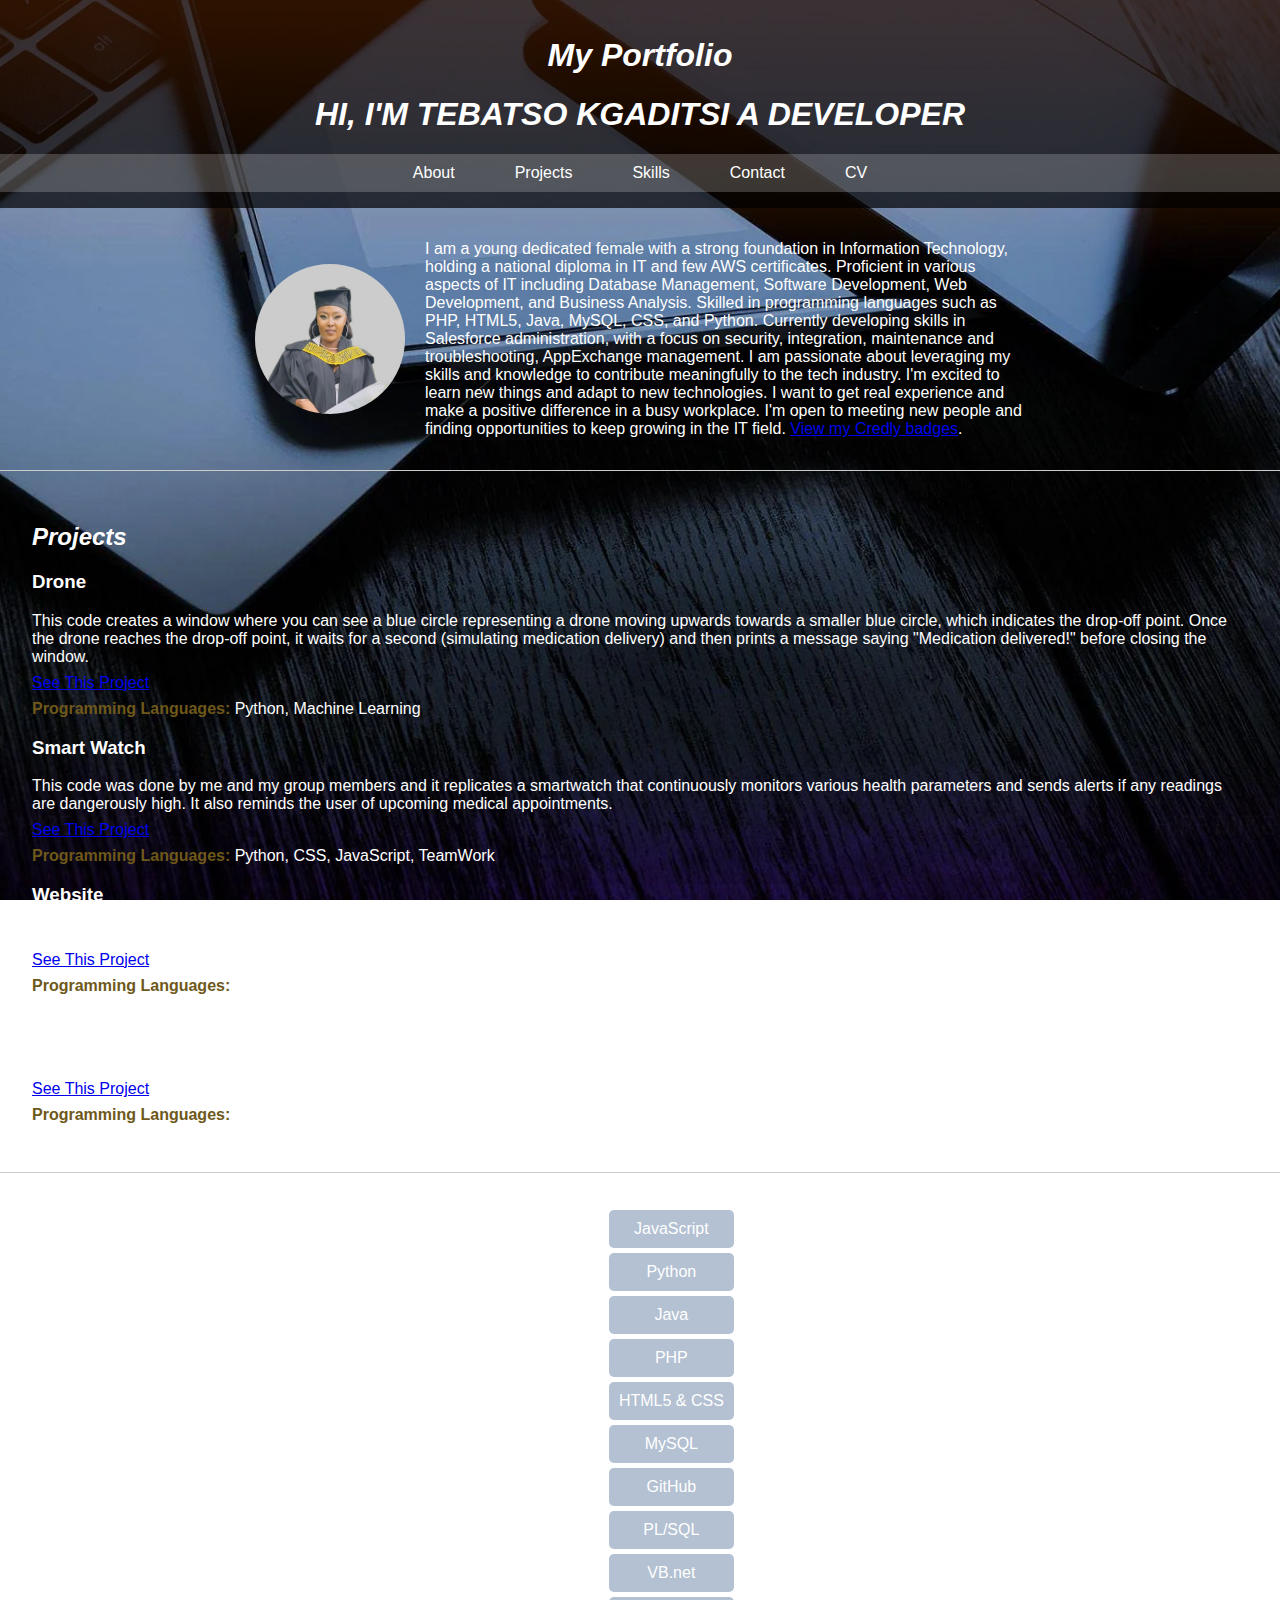
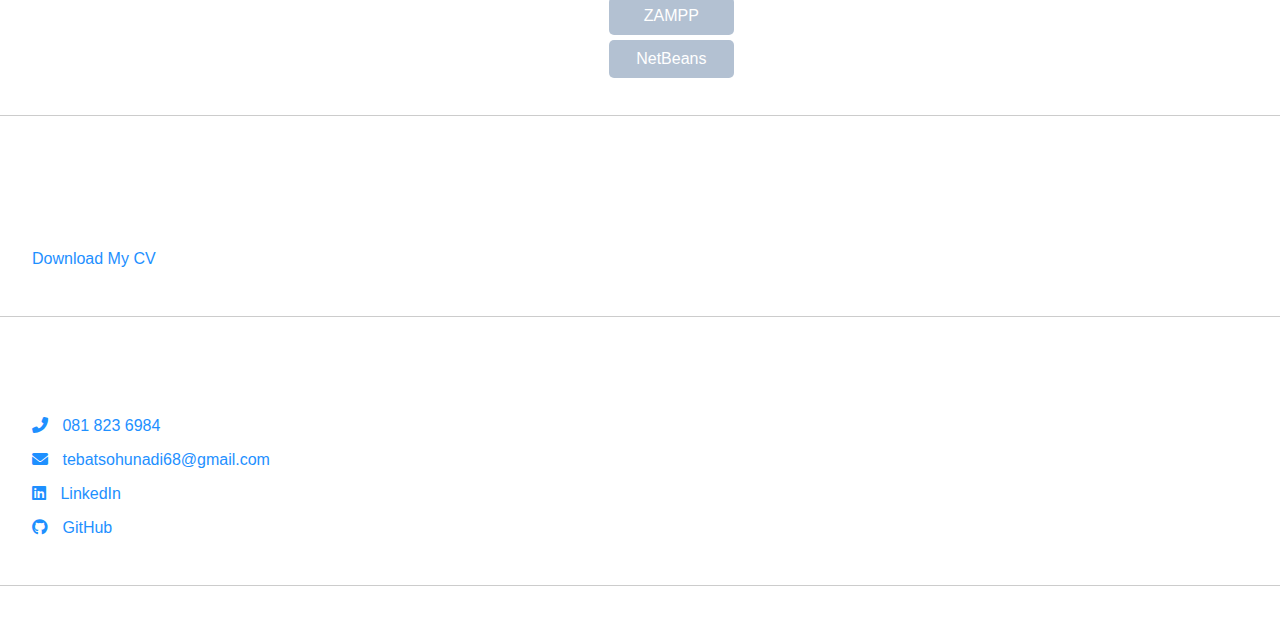
==== index.html @ df96d577 "Update index.html" ====
<!DOCTYPE html>
<html lang="en">
<head>
    <meta charset="UTF-8">
    <meta name="viewport" content="width=device-width, initial-scale=1.0">
    <title>My Portfolio</title>
    <link rel="stylesheet" href="styles.css">
    <link rel="stylesheet" href="https://cdnjs.cloudflare.com/ajax/libs/font-awesome/6.0.0-beta3/css/all.min.css">
</head>
<body>
    <header>
        <h1>My Portfolio</h1>
        <h1>HI, I'M TEBATSO KGADITSI A DEVELOPER</h1>
        <nav>
            <ul>
                <li><a href="#about">About</a></li>
                <li><a href="#projects">Projects</a></li>
                <li><a href="#skills">Skills</a></li>
                <li><a href="#contact">Contact</a></li>
                <li><a href="#cv">CV</a></li>
            </ul>
        </nav>
    </header>
    
    <section id="about">
        <div class="about-container">
            <img src="profile.jpg/PP.jfif" alt="pic" class="profile-picture">
            <p>I am a young dedicated female with a strong foundation in Information Technology, holding a national diploma in IT and few AWS certificates. 
                Proficient in various aspects of IT including Database Management, Software Development, Web Development, and Business Analysis.
                Skilled in programming languages such as PHP, HTML5, Java, MySQL, CSS, and Python.
                Currently developing skills in Salesforce administration, with a focus on security, integration, maintenance and troubleshooting, AppExchange management. I am passionate about leveraging my skills and knowledge to contribute meaningfully to the tech industry. 
                I'm excited to learn new things and adapt to new technologies. I want to get real experience and make a positive difference in a busy workplace. I'm open to meeting new people and finding opportunities to keep growing in the IT field.
                <a href="https://www.credly.com/users/tebatso-k" target="_blank">View my Credly badges</a>.
            </p>
        </div>
    </section>

    <section id="projects">
        <h2>Projects</h2>
        <div class="project">
            <h3>Drone</h3>
            <p>This code creates a window where you can see a blue circle representing a drone moving upwards towards a smaller blue circle, which indicates the drop-off point. Once the drone reaches the drop-off point, it waits for a second (simulating medication delivery) and then prints a message saying "Medication delivered!" before closing the window.</p>
            <a href="https://github.com/Kgaditsi/WEB/blob/main/DRONE.py">See This Project</a>
            <p><strong>Programming Languages:</strong> Python, Machine Learning</p>
        </div>
        <div class="project">
            <h3>Smart Watch</h3>
            <p>This code was done by me and my group members and it replicates a smartwatch that continuously monitors various health parameters and sends alerts if any readings are dangerously high. It also reminds the user of upcoming medical appointments.</p>
            <a href="https://github.com/INTELLIGENCE-BUILDERS/INTELEGENCE-BUILDERS-PROJECT_2023">See This Project</a>
            <p><strong>Programming Languages:</strong> Python, CSS, JavaScript, TeamWork</p>
        </div>
        <div class="project">
            <h3>Website</h3>
            <p>This project is made to allows students and lecturers to order online.I used ZAMPP Application to store data and run this project</p>
            <a href="https://github.com/Kgaditsi/Website.Dream-Cafe">See This Project</a>
            <p><strong>Programming Languages:</strong> HTML, CSS, JavaScript, PHP, ZAMPP</p>
        </div>
        
        <div class="project">
            <h3>Salon Website</h3>
            <p>Promoting a local business.</p>
            <a href="https://kgaditsi.github.io/Salon-website/">See This Project</a>
            <p><strong>Programming Languages:</strong> HTML, CSS</p>
        </div>
    </section>

    <section id="skills">
        <h2>Skills</h2>
        <ul>
            <li>JavaScript</li>
            <li>Python</li>
            <li>Java</li>
            <li>PHP</li>
            <li>HTML5 & CSS</li>
            <li>MySQL</li>
            <li>GitHub</li>
            <li>PL/SQL</li>
            <li>VB.net</li>
            <li>ZAMPP</li>
            <li>NetBeans</li>
            
        </ul>
    </section>

    <section id="cv">
        <h2>CV</h2>
        <p>You can download my CV using the link below:</p>
        <p><a href="TEBATSO_KGADITSI CV.pdf" download>Download My CV</a></p>
    </section>

    <section id="contact">
        <h2>Contact</h2>
        <p><a href="tel:081 823 6984"><i class="fas fa-phone-alt"></i> 081 823 6984</a></p>
        <p><a href="mailto:tebatsohunadi68@gmail.com"><i class="fas fa-envelope"></i> tebatsohunadi68@gmail.com</a></p>
        <p><a href="https://www.linkedin.com/in/tebatso-kgaditsi-aa6607264/" target="_blank"><i class="fab fa-linkedin"></i> LinkedIn</a></p>
        <p><a href="https://github.com/Kgaditsi" target="_blank"><i class="fab fa-github"></i> GitHub</a></p>
    </section>

    <script src="script.js"></script>
    <footer>
        <p>&copy; 2024 Tebatso Kgaditsi.</p>
    </footer>
</body>
</html>
---- styles.css ----
/* General styles */
body {
    font-family: Arial, sans-serif;
    margin: 0;
    padding: 0;
    background: url('ph.webp') no-repeat center center fixed;
    background-size: cover;
    color: #fff;
}

/* Header styles */
header {
    background-color: rgba(0, 0, 0, 0.7);
    color: #fff;
    padding: 1em 0;
    text-align: center;
}

header h1 {
    font-style: italic;
}

/* Navigation styles */
nav {
    background-color: rgba(255, 255, 255, 0.2);
    padding: 10px 0;
}

nav ul {
    list-style: none;
    padding: 0;
    margin: 0;
    display: flex;
    justify-content: center;
    flex-wrap: wrap; 
}

nav ul li {
    margin: 0 15px;
}

nav ul li a {
    color: #fff;
    text-decoration: none;
    padding: 10px 15px;
    border-radius: 5px;
    transition: background-color 0.3s ease;
}

nav ul li a:hover {
    background-color: rgba(255, 255, 255, 0.3);
}

/* Section styles */
section {
    padding: 2em;
    border-bottom: 1px solid #ccc;
}

section h2 {
    font-style: italic;
}

/* About section styles */
.about-container {
    display: flex;
    flex-wrap: wrap;
    align-items: center;
    gap: 20px;
    justify-content: center;
}

.profile-picture {
    width: 150px;
    height: 150px;
    border-radius: 50%;
    object-fit: cover;
}

.about-container p {
    max-width: 600px;
    margin: 0;
    flex: 1;
}

/* Project section styles */
.project {
    margin-bottom: 1em;
}

.project p {
    margin: 0.5em 0;
}

.project p strong {
    color: #6e581a;
}

/* Skills section styles */
#skills {
    display: flex;
    justify-content: center;
    align-items: center;
    box-sizing: border-box;
}

#skills ul {
    list-style: none;
    padding: 0;
    margin: 0;
}

#skills ul li {
    background: #0d387050;
    margin: 5px 0;
    padding: 10px;
    border-radius: 5px;
    text-align: center;
}

/* Contact section styles */
#contact a {
    color: #1e90ff;
    text-decoration: none;
}

#contact a:hover {
    color: #ff4500;
}

#contact a i {
    margin-right: 10px;
}

/* CV section styles */
#cv a {
    color: #1e90ff;
    text-decoration: none;
}

#cv a:hover {
    color: #ff4500;
}


@media (max-width: 768px) {
    header h1 {
        font-size: 24px;
    }

    nav ul {
        flex-direction: column;
    }

    nav ul li {
        margin: 5px 0;
    }

    .profile-picture {
        width: 120px;
        height: 120px;
    }

    .about-container {
        flex-direction: column;
    }

    #skills {
        height: auto;
        padding: 20px 10px;
    }

    #contact a {
        display: block;
        margin: 10px 0;
    }
}

@media (max-width: 480px) {
    header h1 {
        font-size: 20px;
    }

    nav ul {
        flex-direction: column;
    }

    nav ul li {
        margin: 5px 0;
    }

    .profile-picture {
        width: 100px;
        height: 100px;
    }

    #skills ul li {
        padding: 8px;
    }

    #contact a {
        font-size: 14px;
    }
    footer {
    text-align: center;
    padding: 10px;
    background-color: #97064a;
    color: white;
}
}
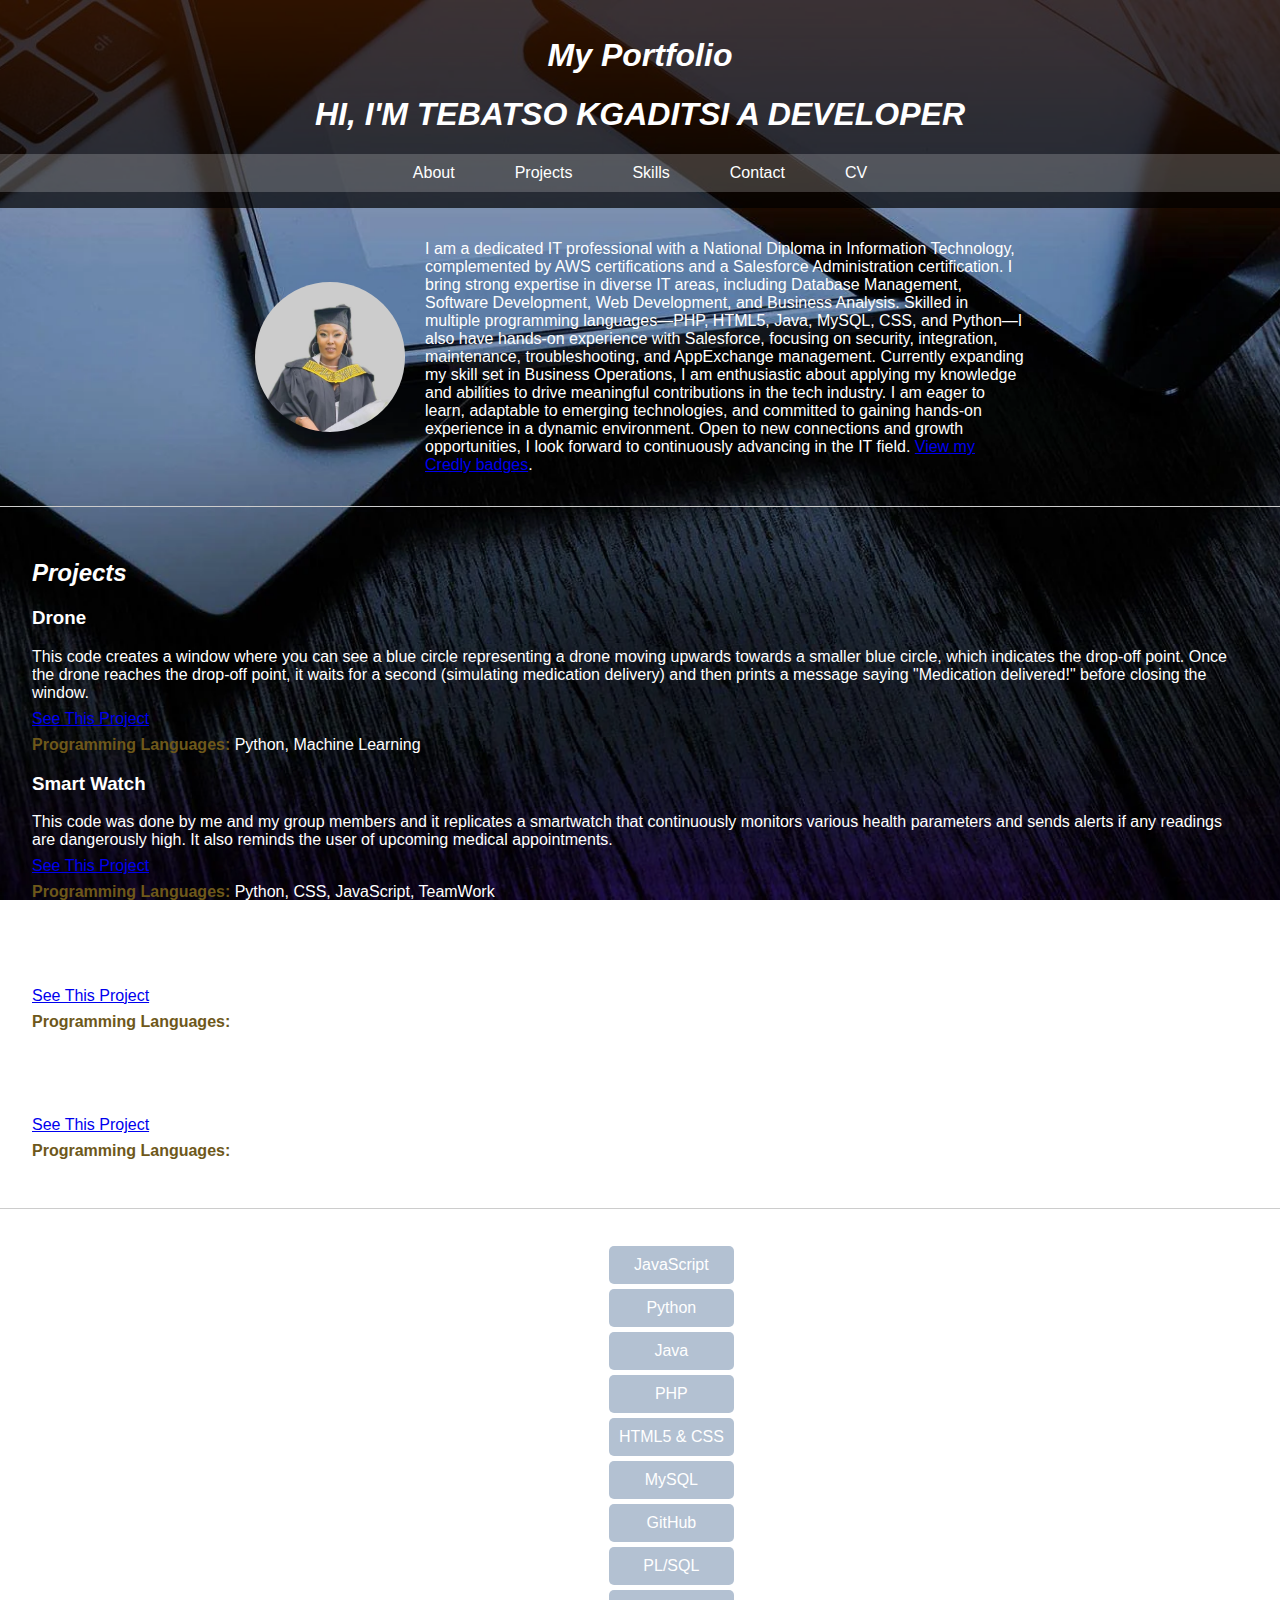
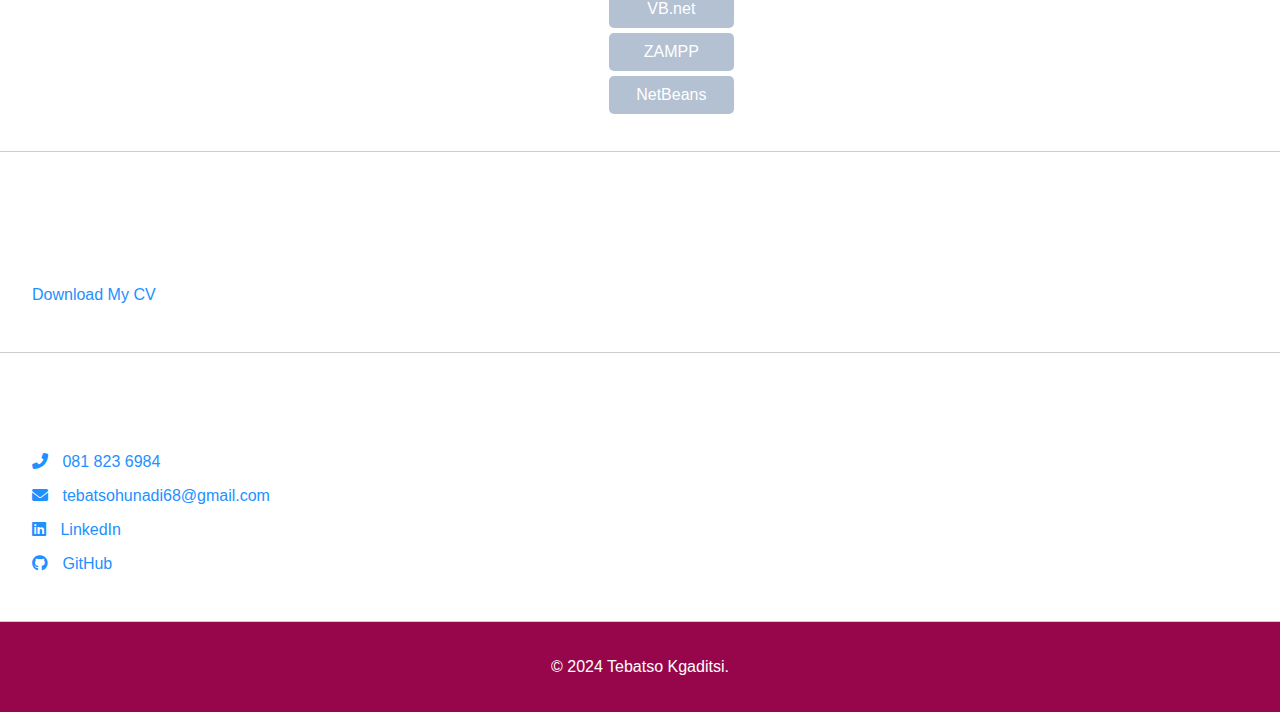
==== commit c80343ac: "Update index.html" ====
--- a/index.html
+++ b/index.html
@@ -25,11 +25,12 @@
     <section id="about">
         <div class="about-container">
             <img src="profile.jpg/PP.jfif" alt="pic" class="profile-picture">
-            <p>I am a young dedicated female with a strong foundation in Information Technology, holding a national diploma in IT and few AWS certificates. 
-                Proficient in various aspects of IT including Database Management, Software Development, Web Development, and Business Analysis.
-                Skilled in programming languages such as PHP, HTML5, Java, MySQL, CSS, and Python.
-                Currently developing skills in Salesforce administration, with a focus on security, integration, maintenance and troubleshooting, AppExchange management. I am passionate about leveraging my skills and knowledge to contribute meaningfully to the tech industry. 
-                I'm excited to learn new things and adapt to new technologies. I want to get real experience and make a positive difference in a busy workplace. I'm open to meeting new people and finding opportunities to keep growing in the IT field.
+            <p>I am a dedicated IT professional with a National Diploma in Information Technology, complemented by AWS certifications and a Salesforce Administration certification.
+                I bring strong expertise in diverse IT areas, including Database Management, Software Development, Web Development, and Business Analysis. 
+                Skilled in multiple programming languages—PHP, HTML5, Java, MySQL, CSS, and Python—I also have hands-on experience with Salesforce, focusing on security, integration, maintenance, troubleshooting, and AppExchange management.
+                Currently expanding my skill set in Business Operations, I am enthusiastic about applying my knowledge and abilities to drive meaningful contributions in the tech industry.
+                I am eager to learn, adaptable to emerging technologies, and committed to gaining hands-on experience in a dynamic environment.
+                Open to new connections and growth opportunities, I look forward to continuously advancing in the IT field.
                 <a href="https://www.credly.com/users/tebatso-k" target="_blank">View my Credly badges</a>.
             </p>
         </div>
--- a/styles.css
+++ b/styles.css
@@ -142,7 +142,15 @@
     color: #ff4500;
 }
 
-
+/* Footer styles */
+footer {
+    text-align: center;
+    padding: 20px;
+    background-color: #97064a;
+    color: white;
+}
+
+/* Media Queries for responsiveness */
 @media (max-width: 768px) {
     header h1 {
         font-size: 24px;
@@ -174,6 +182,10 @@
         display: block;
         margin: 10px 0;
     }
+
+    footer {
+        padding: 15px;
+    }
 }
 
 @media (max-width: 480px) {
@@ -201,10 +213,11 @@
     #contact a {
         font-size: 14px;
     }
+
     footer {
-    text-align: center;
-    padding: 10px;
-    background-color: #97064a;
-    color: white;
-}
-}
+        padding: 10px;
+        text-align: center;
+        background-color: #97064a;
+    }
+}
+
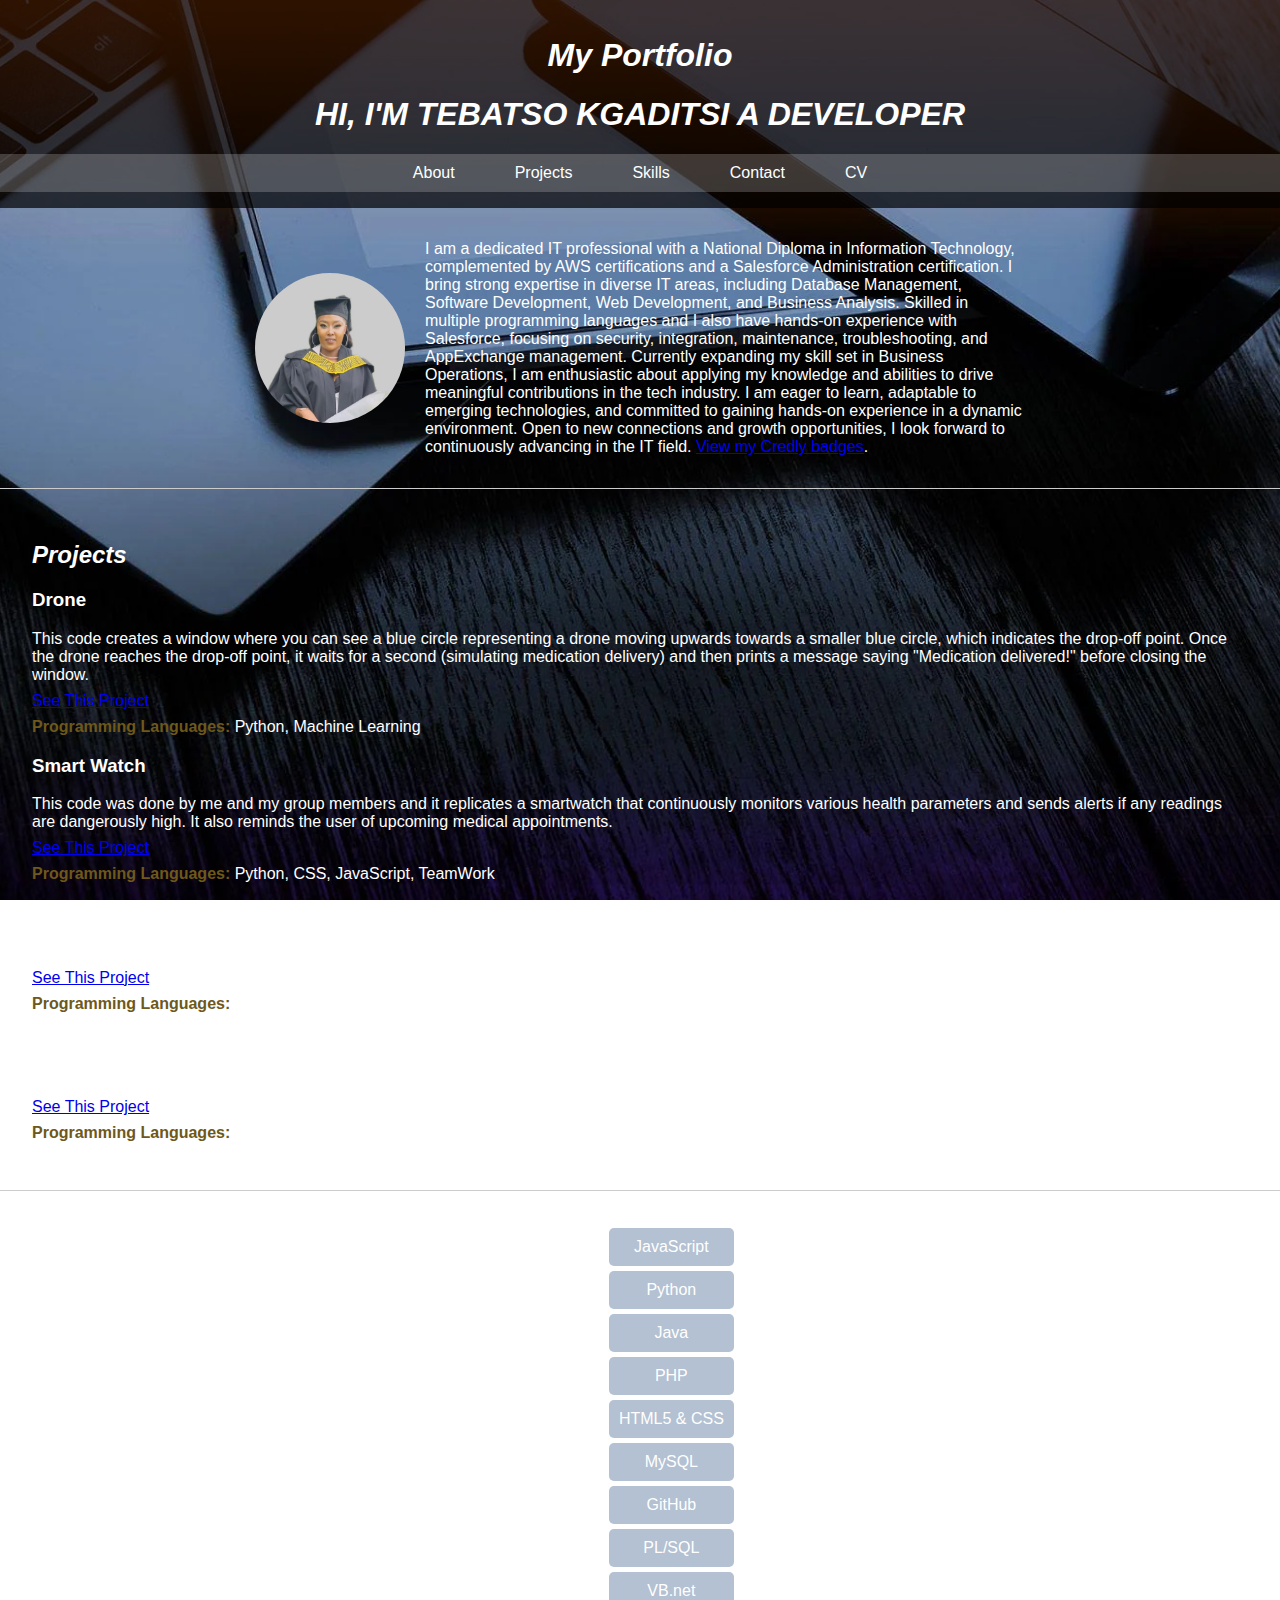
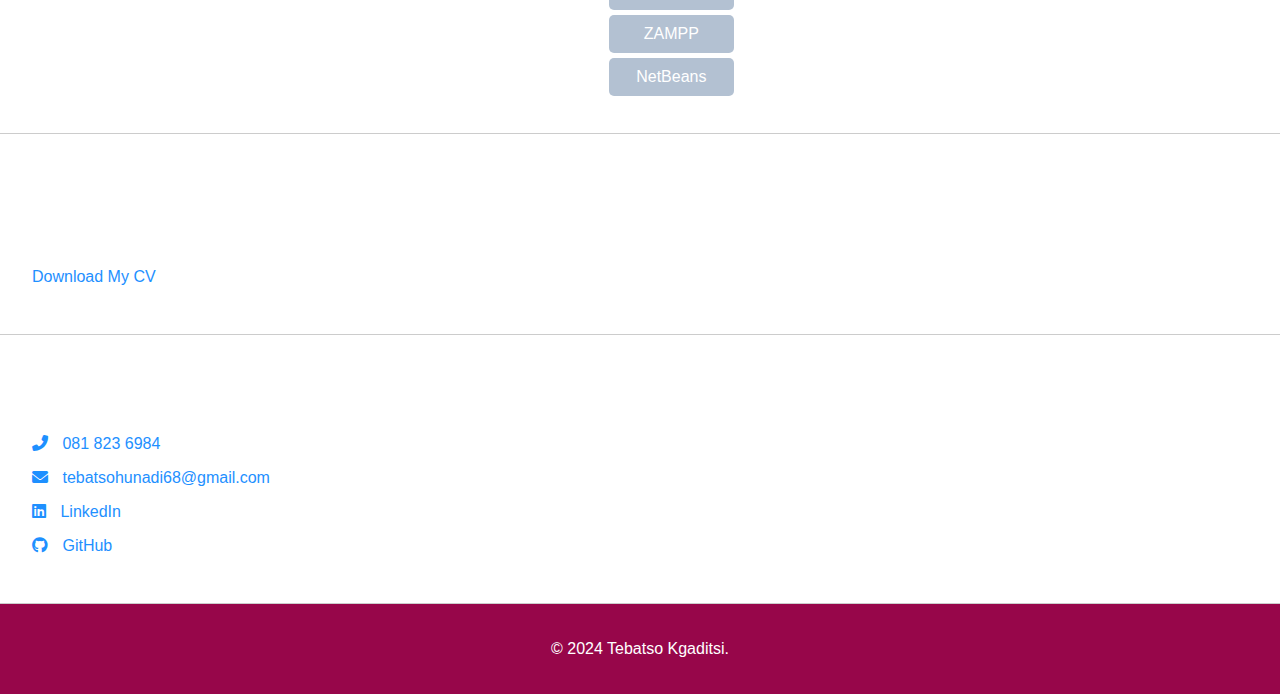
==== commit c6006901: "Update index.html" ====
--- a/index.html
+++ b/index.html
@@ -27,7 +27,7 @@
             <img src="profile.jpg/PP.jfif" alt="pic" class="profile-picture">
             <p>I am a dedicated IT professional with a National Diploma in Information Technology, complemented by AWS certifications and a Salesforce Administration certification.
                 I bring strong expertise in diverse IT areas, including Database Management, Software Development, Web Development, and Business Analysis. 
-                Skilled in multiple programming languages—PHP, HTML5, Java, MySQL, CSS, and Python—I also have hands-on experience with Salesforce, focusing on security, integration, maintenance, troubleshooting, and AppExchange management.
+                Skilled in multiple programming languages and I also have hands-on experience with Salesforce, focusing on security, integration, maintenance, troubleshooting, and AppExchange management.
                 Currently expanding my skill set in Business Operations, I am enthusiastic about applying my knowledge and abilities to drive meaningful contributions in the tech industry.
                 I am eager to learn, adaptable to emerging technologies, and committed to gaining hands-on experience in a dynamic environment.
                 Open to new connections and growth opportunities, I look forward to continuously advancing in the IT field.
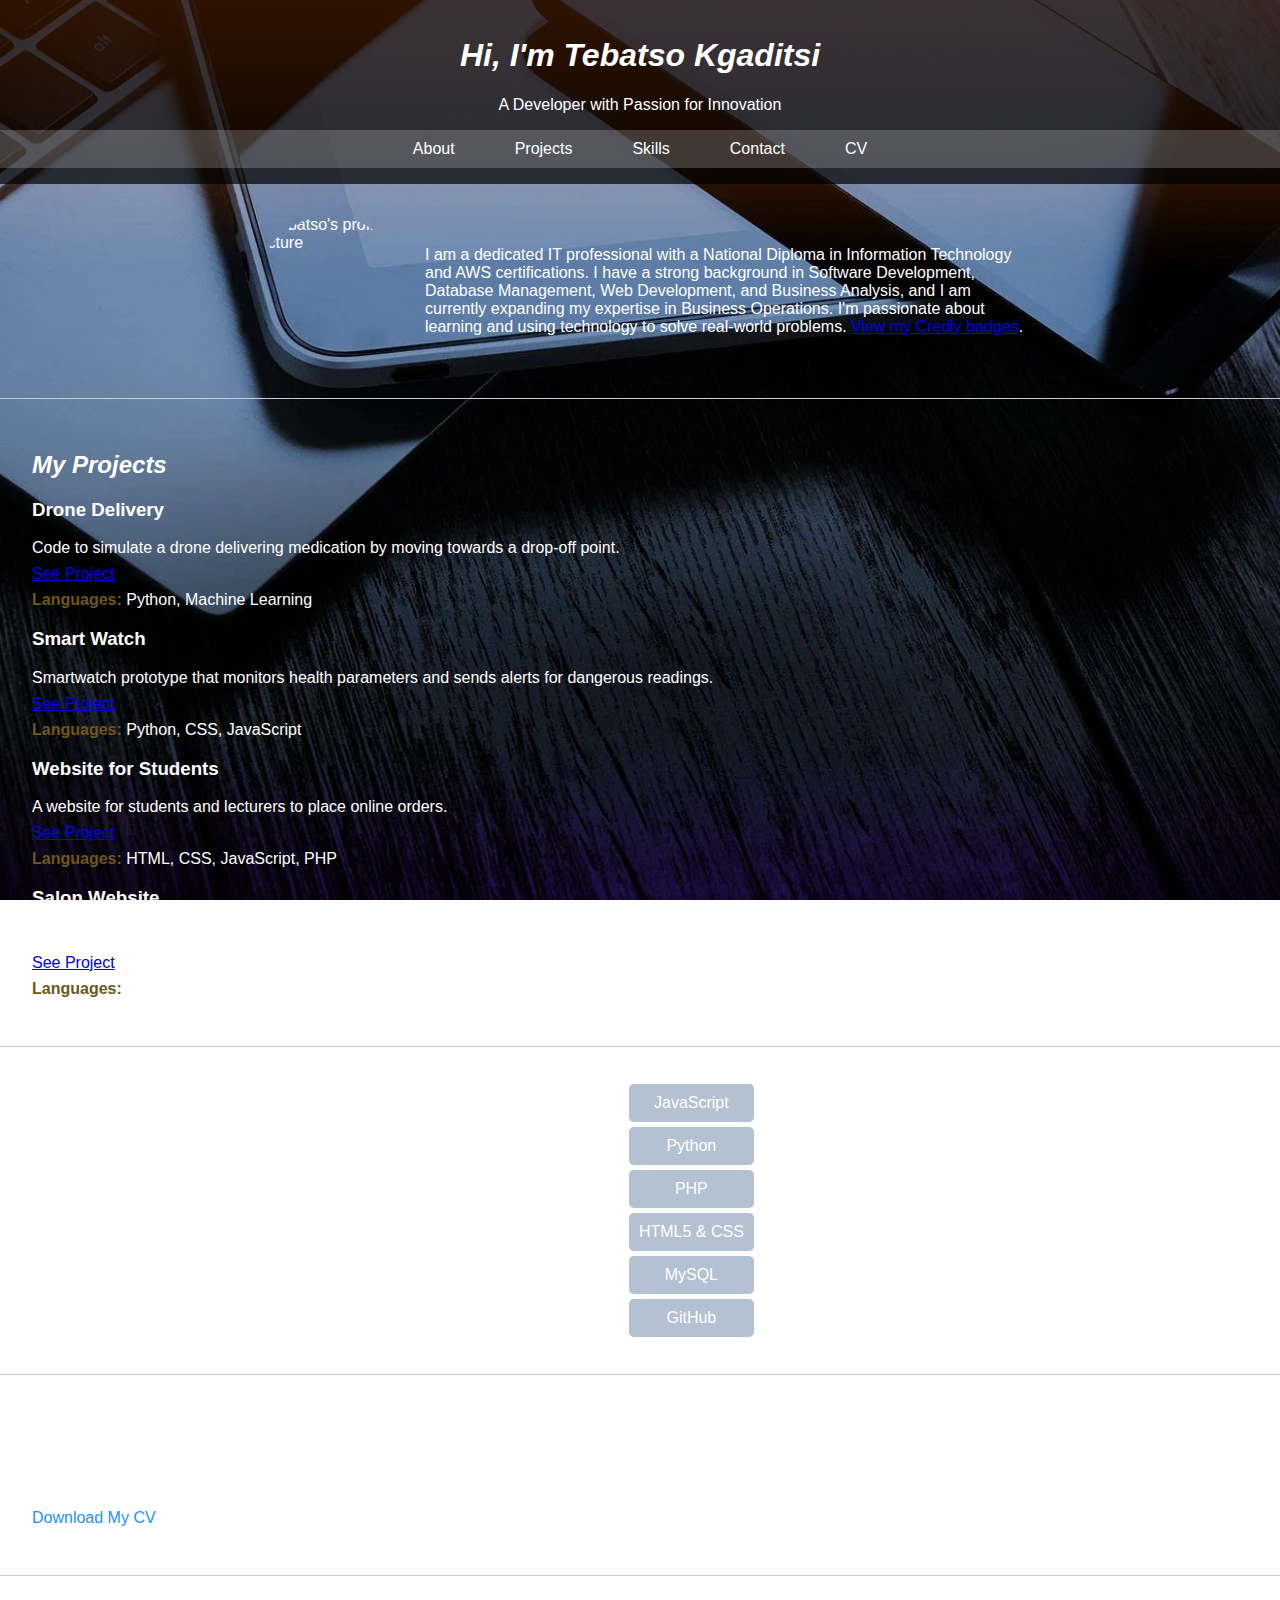
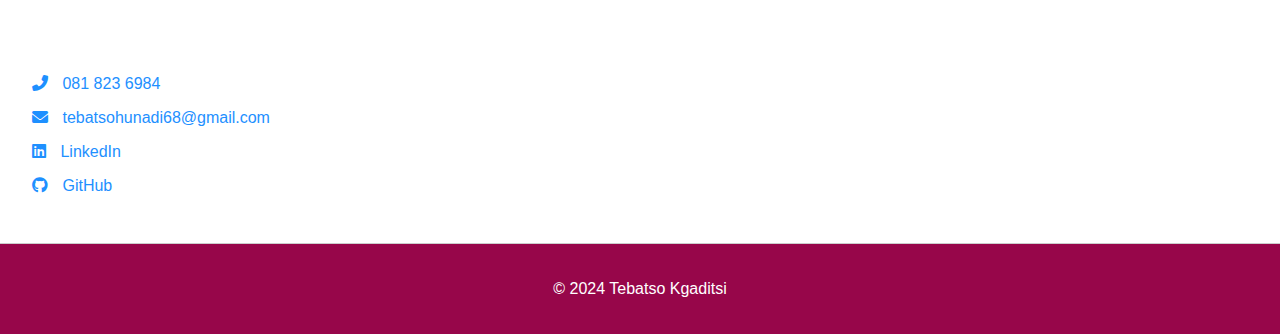
==== commit 3f94f20b: "Update index.html" ====
--- a/index.html
+++ b/index.html
@@ -3,14 +3,14 @@
 <head>
     <meta charset="UTF-8">
     <meta name="viewport" content="width=device-width, initial-scale=1.0">
-    <title>My Portfolio</title>
+    <title>Tebatso Kgaditsi - Developer</title>
     <link rel="stylesheet" href="styles.css">
     <link rel="stylesheet" href="https://cdnjs.cloudflare.com/ajax/libs/font-awesome/6.0.0-beta3/css/all.min.css">
 </head>
 <body>
     <header>
-        <h1>My Portfolio</h1>
-        <h1>HI, I'M TEBATSO KGADITSI A DEVELOPER</h1>
+        <h1>Hi, I'm Tebatso Kgaditsi</h1>
+        <p>A Developer with Passion for Innovation</p>
         <nav>
             <ul>
                 <li><a href="#about">About</a></li>
@@ -24,82 +24,73 @@
     
     <section id="about">
         <div class="about-container">
-            <img src="profile.jpg/PP.jfif" alt="pic" class="profile-picture">
-            <p>I am a dedicated IT professional with a National Diploma in Information Technology, complemented by AWS certifications and a Salesforce Administration certification.
-                I bring strong expertise in diverse IT areas, including Database Management, Software Development, Web Development, and Business Analysis. 
-                Skilled in multiple programming languages and I also have hands-on experience with Salesforce, focusing on security, integration, maintenance, troubleshooting, and AppExchange management.
-                Currently expanding my skill set in Business Operations, I am enthusiastic about applying my knowledge and abilities to drive meaningful contributions in the tech industry.
-                I am eager to learn, adaptable to emerging technologies, and committed to gaining hands-on experience in a dynamic environment.
-                Open to new connections and growth opportunities, I look forward to continuously advancing in the IT field.
+            <img src="profile.jpg" alt="Tebatso's profile picture" class="profile-picture">
+            <p>
+                I am a dedicated IT professional with a National Diploma in Information Technology and AWS certifications. I have a strong background in Software Development, Database Management, Web Development, and Business Analysis, and I am currently expanding my expertise in Business Operations. I'm passionate about learning and using technology to solve real-world problems. 
                 <a href="https://www.credly.com/users/tebatso-k" target="_blank">View my Credly badges</a>.
             </p>
         </div>
     </section>
 
     <section id="projects">
-        <h2>Projects</h2>
+        <h2>My Projects</h2>
         <div class="project">
-            <h3>Drone</h3>
-            <p>This code creates a window where you can see a blue circle representing a drone moving upwards towards a smaller blue circle, which indicates the drop-off point. Once the drone reaches the drop-off point, it waits for a second (simulating medication delivery) and then prints a message saying "Medication delivered!" before closing the window.</p>
-            <a href="https://github.com/Kgaditsi/WEB/blob/main/DRONE.py">See This Project</a>
-            <p><strong>Programming Languages:</strong> Python, Machine Learning</p>
+            <h3>Drone Delivery</h3>
+            <p>Code to simulate a drone delivering medication by moving towards a drop-off point.</p>
+            <a href="https://github.com/Kgaditsi/WEB/blob/main/DRONE.py">See Project</a>
+            <p><strong>Languages:</strong> Python, Machine Learning</p>
         </div>
         <div class="project">
             <h3>Smart Watch</h3>
-            <p>This code was done by me and my group members and it replicates a smartwatch that continuously monitors various health parameters and sends alerts if any readings are dangerously high. It also reminds the user of upcoming medical appointments.</p>
-            <a href="https://github.com/INTELLIGENCE-BUILDERS/INTELEGENCE-BUILDERS-PROJECT_2023">See This Project</a>
-            <p><strong>Programming Languages:</strong> Python, CSS, JavaScript, TeamWork</p>
+            <p>Smartwatch prototype that monitors health parameters and sends alerts for dangerous readings.</p>
+            <a href="https://github.com/INTELLIGENCE-BUILDERS/INTELEGENCE-BUILDERS-PROJECT_2023">See Project</a>
+            <p><strong>Languages:</strong> Python, CSS, JavaScript</p>
         </div>
         <div class="project">
-            <h3>Website</h3>
-            <p>This project is made to allows students and lecturers to order online.I used ZAMPP Application to store data and run this project</p>
-            <a href="https://github.com/Kgaditsi/Website.Dream-Cafe">See This Project</a>
-            <p><strong>Programming Languages:</strong> HTML, CSS, JavaScript, PHP, ZAMPP</p>
+            <h3>Website for Students</h3>
+            <p>A website for students and lecturers to place online orders.</p>
+            <a href="https://github.com/Kgaditsi/Website.Dream-Cafe">See Project</a>
+            <p><strong>Languages:</strong> HTML, CSS, JavaScript, PHP</p>
         </div>
-        
         <div class="project">
             <h3>Salon Website</h3>
-            <p>Promoting a local business.</p>
-            <a href="https://kgaditsi.github.io/Salon-website/">See This Project</a>
-            <p><strong>Programming Languages:</strong> HTML, CSS</p>
+            <p>Website promoting a local business with a modern, user-friendly interface.</p>
+            <a href="https://kgaditsi.github.io/Salon-website/">See Project</a>
+            <p><strong>Languages:</strong> HTML, CSS</p>
         </div>
     </section>
 
     <section id="skills">
-        <h2>Skills</h2>
+        <h2>My Skills</h2>
         <ul>
             <li>JavaScript</li>
             <li>Python</li>
-            <li>Java</li>
             <li>PHP</li>
             <li>HTML5 & CSS</li>
             <li>MySQL</li>
             <li>GitHub</li>
-            <li>PL/SQL</li>
-            <li>VB.net</li>
-            <li>ZAMPP</li>
-            <li>NetBeans</li>
-            
         </ul>
     </section>
 
     <section id="cv">
-        <h2>CV</h2>
+        <h2>My CV</h2>
         <p>You can download my CV using the link below:</p>
-        <p><a href="TEBATSO_KGADITSI CV.pdf" download>Download My CV</a></p>
+        <p><a href="KGADITSI_TEBATSO_CV.pdf" download>Download My CV</a></p>
     </section>
 
     <section id="contact">
         <h2>Contact</h2>
-        <p><a href="tel:081 823 6984"><i class="fas fa-phone-alt"></i> 081 823 6984</a></p>
+        <p><a href="tel:0818236984"><i class="fas fa-phone-alt"></i> 081 823 6984</a></p>
         <p><a href="mailto:tebatsohunadi68@gmail.com"><i class="fas fa-envelope"></i> tebatsohunadi68@gmail.com</a></p>
         <p><a href="https://www.linkedin.com/in/tebatso-kgaditsi-aa6607264/" target="_blank"><i class="fab fa-linkedin"></i> LinkedIn</a></p>
         <p><a href="https://github.com/Kgaditsi" target="_blank"><i class="fab fa-github"></i> GitHub</a></p>
     </section>
 
+    <footer>
+        <p>&copy; 2024 Tebatso Kgaditsi</p>
+    </footer>
+    
     <script src="script.js"></script>
-    <footer>
-        <p>&copy; 2024 Tebatso Kgaditsi.</p>
-    </footer>
 </body>
 </html>
+
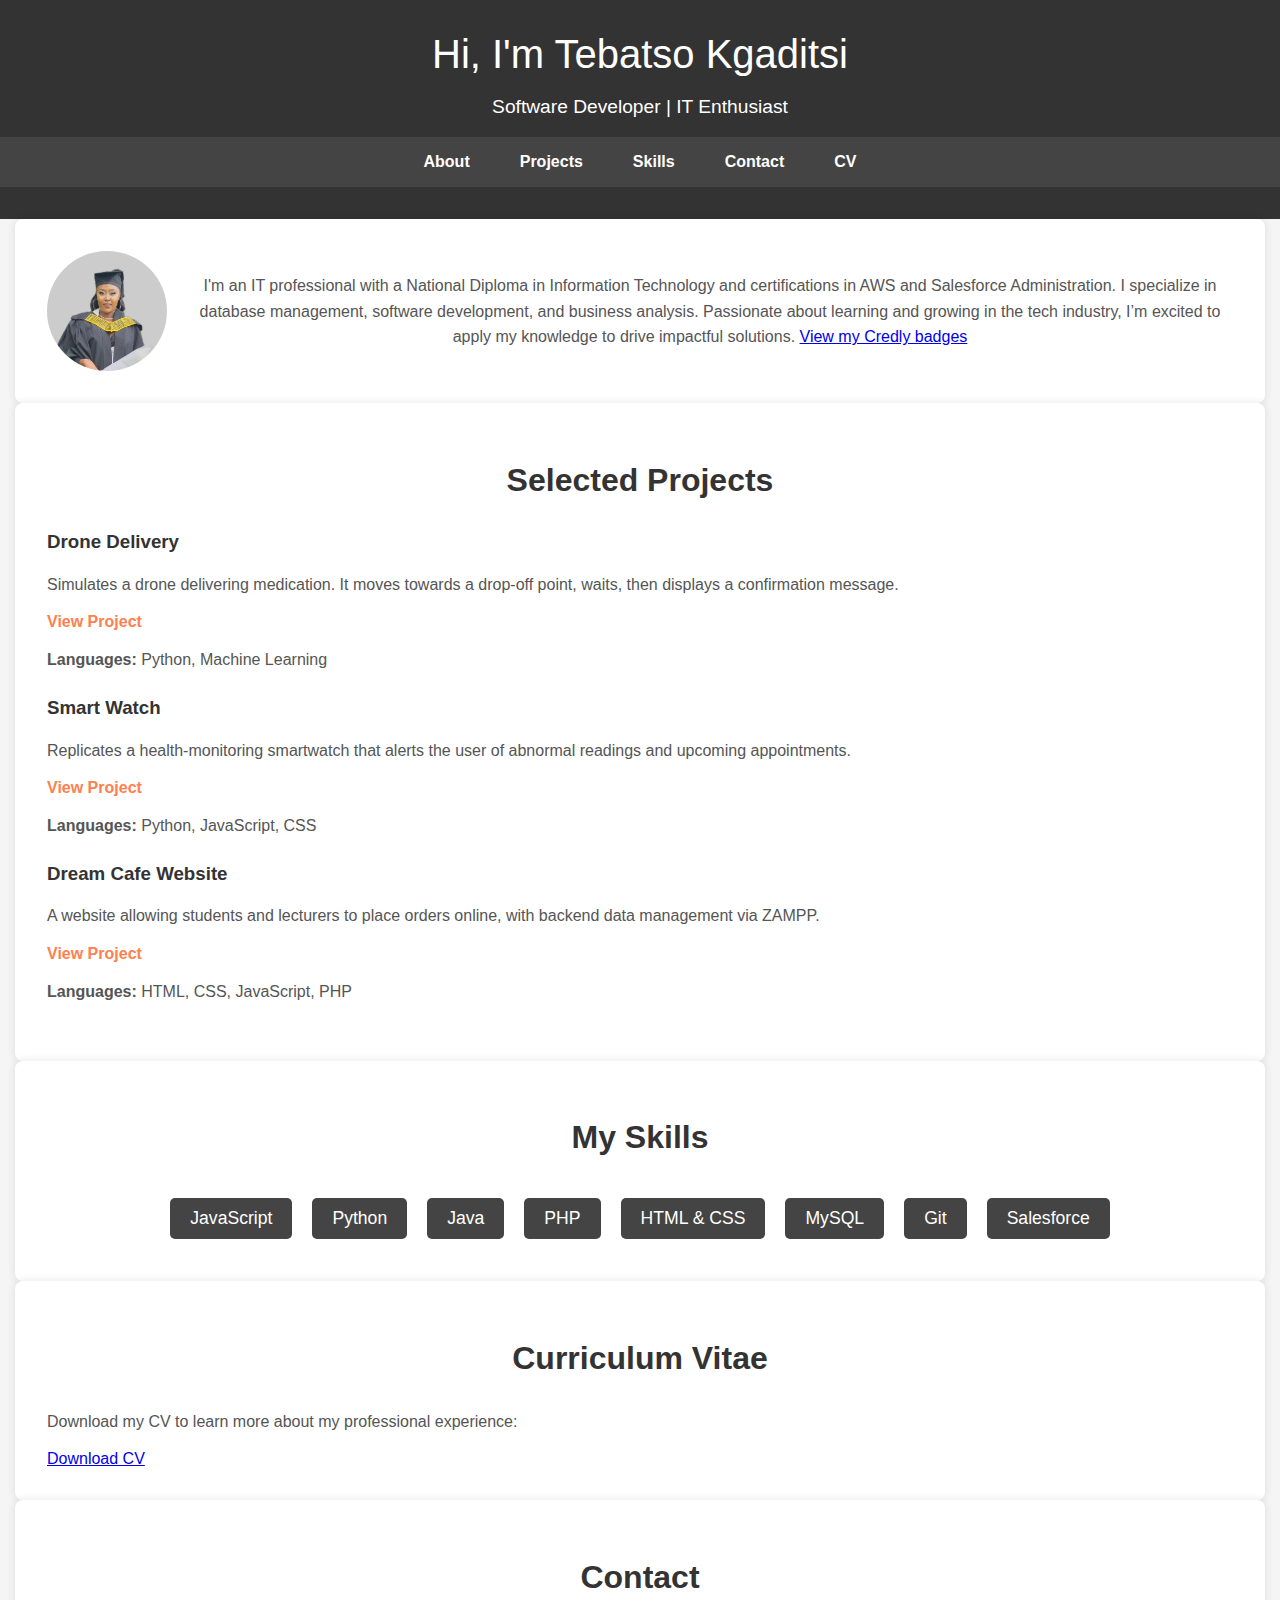
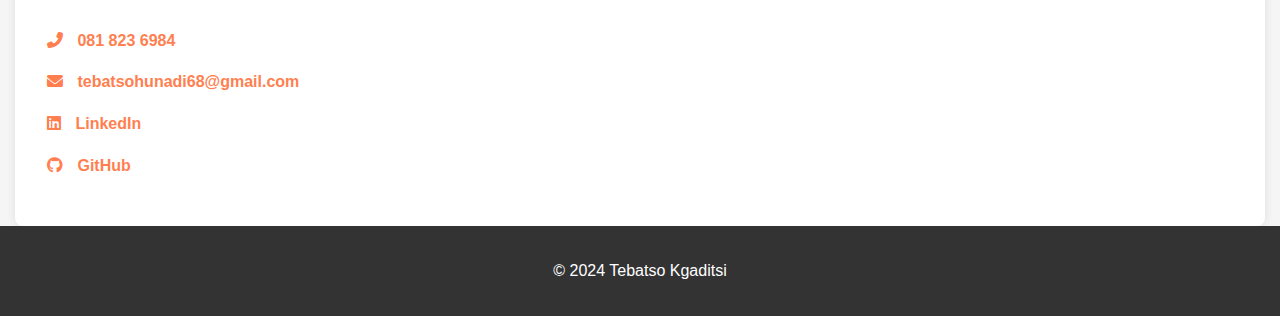
==== commit 3e08dd31: "Update index.html" ====
--- a/index.html
+++ b/index.html
@@ -3,14 +3,14 @@
 <head>
     <meta charset="UTF-8">
     <meta name="viewport" content="width=device-width, initial-scale=1.0">
-    <title>Tebatso Kgaditsi - Developer</title>
+    <title>Tebatso Kgaditsi | Developer</title>
     <link rel="stylesheet" href="styles.css">
     <link rel="stylesheet" href="https://cdnjs.cloudflare.com/ajax/libs/font-awesome/6.0.0-beta3/css/all.min.css">
 </head>
 <body>
     <header>
         <h1>Hi, I'm Tebatso Kgaditsi</h1>
-        <p>A Developer with Passion for Innovation</p>
+        <p>Software Developer | IT Enthusiast</p>
         <nav>
             <ul>
                 <li><a href="#about">About</a></li>
@@ -24,39 +24,34 @@
     
     <section id="about">
         <div class="about-container">
-            <img src="profile.jpg" alt="Tebatso's profile picture" class="profile-picture">
+            <img src="profile.jpg/PP.jfif" alt="Tebatso's Profile Picture" class="profile-picture">
             <p>
-                I am a dedicated IT professional with a National Diploma in Information Technology and AWS certifications. I have a strong background in Software Development, Database Management, Web Development, and Business Analysis, and I am currently expanding my expertise in Business Operations. I'm passionate about learning and using technology to solve real-world problems. 
-                <a href="https://www.credly.com/users/tebatso-k" target="_blank">View my Credly badges</a>.
+                I'm an IT professional with a National Diploma in Information Technology and certifications in AWS and Salesforce Administration. I specialize in database management, software development, and business analysis. 
+                Passionate about learning and growing in the tech industry, I’m excited to apply my knowledge to drive impactful solutions.
+                <a href="https://www.credly.com/users/tebatso-k" target="_blank">View my Credly badges</a>
             </p>
         </div>
     </section>
 
     <section id="projects">
-        <h2>My Projects</h2>
+        <h2>Selected Projects</h2>
         <div class="project">
             <h3>Drone Delivery</h3>
-            <p>Code to simulate a drone delivering medication by moving towards a drop-off point.</p>
-            <a href="https://github.com/Kgaditsi/WEB/blob/main/DRONE.py">See Project</a>
+            <p>Simulates a drone delivering medication. It moves towards a drop-off point, waits, then displays a confirmation message.</p>
+            <a href="https://github.com/Kgaditsi/WEB/blob/main/DRONE.py" class="project-link">View Project</a>
             <p><strong>Languages:</strong> Python, Machine Learning</p>
         </div>
         <div class="project">
             <h3>Smart Watch</h3>
-            <p>Smartwatch prototype that monitors health parameters and sends alerts for dangerous readings.</p>
-            <a href="https://github.com/INTELLIGENCE-BUILDERS/INTELEGENCE-BUILDERS-PROJECT_2023">See Project</a>
-            <p><strong>Languages:</strong> Python, CSS, JavaScript</p>
+            <p>Replicates a health-monitoring smartwatch that alerts the user of abnormal readings and upcoming appointments.</p>
+            <a href="https://github.com/INTELLIGENCE-BUILDERS/INTELEGENCE-BUILDERS-PROJECT_2023" class="project-link">View Project</a>
+            <p><strong>Languages:</strong> Python, JavaScript, CSS</p>
         </div>
         <div class="project">
-            <h3>Website for Students</h3>
-            <p>A website for students and lecturers to place online orders.</p>
-            <a href="https://github.com/Kgaditsi/Website.Dream-Cafe">See Project</a>
+            <h3>Dream Cafe Website</h3>
+            <p>A website allowing students and lecturers to place orders online, with backend data management via ZAMPP.</p>
+            <a href="https://github.com/Kgaditsi/Website.Dream-Cafe" class="project-link">View Project</a>
             <p><strong>Languages:</strong> HTML, CSS, JavaScript, PHP</p>
-        </div>
-        <div class="project">
-            <h3>Salon Website</h3>
-            <p>Website promoting a local business with a modern, user-friendly interface.</p>
-            <a href="https://kgaditsi.github.io/Salon-website/">See Project</a>
-            <p><strong>Languages:</strong> HTML, CSS</p>
         </div>
     </section>
 
@@ -65,17 +60,19 @@
         <ul>
             <li>JavaScript</li>
             <li>Python</li>
+            <li>Java</li>
             <li>PHP</li>
-            <li>HTML5 & CSS</li>
+            <li>HTML & CSS</li>
             <li>MySQL</li>
-            <li>GitHub</li>
+            <li>Git</li>
+            <li>Salesforce</li>
         </ul>
     </section>
 
     <section id="cv">
-        <h2>My CV</h2>
-        <p>You can download my CV using the link below:</p>
-        <p><a href="KGADITSI_TEBATSO_CV.pdf" download>Download My CV</a></p>
+        <h2>Curriculum Vitae</h2>
+        <p>Download my CV to learn more about my professional experience:</p>
+        <a href="KGADITSI_TEBATSO_CV.pdf" download class="cv-link">Download CV</a>
     </section>
 
     <section id="contact">
@@ -89,6 +86,11 @@
     <footer>
         <p>&copy; 2024 Tebatso Kgaditsi</p>
     </footer>
+
+    <script src="script.js"></script>
+</body>
+</html>
+
     
     <script src="script.js"></script>
 </body>
--- a/styles.css
+++ b/styles.css
@@ -1,29 +1,35 @@
 /* General styles */
 body {
-    font-family: Arial, sans-serif;
+    font-family: 'Segoe UI', Tahoma, Geneva, Verdana, sans-serif;
     margin: 0;
     padding: 0;
-    background: url('ph.webp') no-repeat center center fixed;
-    background-size: cover;
-    color: #fff;
+    background: #f5f5f5;
+    color: #333;
 }
 
 /* Header styles */
 header {
-    background-color: rgba(0, 0, 0, 0.7);
+    background-color: #333;
     color: #fff;
-    padding: 1em 0;
+    padding: 2em 0;
     text-align: center;
 }
 
 header h1 {
-    font-style: italic;
+    font-size: 2.5em;
+    margin: 0;
+    font-weight: 300;
+}
+
+header p {
+    font-size: 1.2em;
+    font-weight: 400;
 }
 
 /* Navigation styles */
 nav {
-    background-color: rgba(255, 255, 255, 0.2);
-    padding: 10px 0;
+    background-color: #444;
+    padding: 1em 0;
 }
 
 nav ul {
@@ -32,7 +38,6 @@
     margin: 0;
     display: flex;
     justify-content: center;
-    flex-wrap: wrap; 
 }
 
 nav ul li {
@@ -42,118 +47,117 @@
 nav ul li a {
     color: #fff;
     text-decoration: none;
-    padding: 10px 15px;
-    border-radius: 5px;
-    transition: background-color 0.3s ease;
+    font-weight: 600;
+    padding: 10px;
+    transition: all 0.3s ease;
 }
 
 nav ul li a:hover {
-    background-color: rgba(255, 255, 255, 0.3);
+    background-color: #ff7f50;
+    border-radius: 5px;
 }
 
 /* Section styles */
 section {
     padding: 2em;
-    border-bottom: 1px solid #ccc;
+    margin: 0 15px;
+    background-color: #fff;
+    border-radius: 8px;
+    box-shadow: 0 0 10px rgba(0, 0, 0, 0.1);
 }
 
 section h2 {
-    font-style: italic;
+    text-align: center;
+    font-size: 2em;
+    margin-bottom: 1em;
+}
+
+section p {
+    font-size: 1em;
+    line-height: 1.6;
+    color: #555;
+}
+
+.project {
+    margin-bottom: 1.5em;
+}
+
+.project a {
+    color: #ff7f50;
+    text-decoration: none;
+    font-weight: 600;
+}
+
+.project a:hover {
+    text-decoration: underline;
 }
 
 /* About section styles */
 .about-container {
     display: flex;
-    flex-wrap: wrap;
+    justify-content: center;
     align-items: center;
     gap: 20px;
-    justify-content: center;
+    text-align: center;
 }
 
 .profile-picture {
-    width: 150px;
-    height: 150px;
+    width: 120px;
+    height: 120px;
     border-radius: 50%;
     object-fit: cover;
 }
 
-.about-container p {
-    max-width: 600px;
-    margin: 0;
-    flex: 1;
-}
-
-/* Project section styles */
-.project {
-    margin-bottom: 1em;
-}
-
-.project p {
-    margin: 0.5em 0;
-}
-
-.project p strong {
-    color: #6e581a;
-}
-
 /* Skills section styles */
-#skills {
-    display: flex;
-    justify-content: center;
-    align-items: center;
-    box-sizing: border-box;
-}
-
 #skills ul {
     list-style: none;
     padding: 0;
     margin: 0;
+    display: flex;
+    flex-wrap: wrap;
+    justify-content: center;
 }
 
 #skills ul li {
-    background: #0d387050;
-    margin: 5px 0;
-    padding: 10px;
+    background-color: #444;
+    color: #fff;
+    padding: 10px 20px;
+    margin: 10px;
     border-radius: 5px;
-    text-align: center;
+    font-size: 1.1em;
 }
 
 /* Contact section styles */
 #contact a {
-    color: #1e90ff;
+    color: #ff7f50;
     text-decoration: none;
+    font-weight: 600;
 }
 
 #contact a:hover {
-    color: #ff4500;
+    text-decoration: underline;
 }
 
 #contact a i {
     margin-right: 10px;
 }
 
-/* CV section styles */
-#cv a {
-    color: #1e90ff;
-    text-decoration: none;
-}
-
-#cv a:hover {
-    color: #ff4500;
-}
-
 /* Footer styles */
 footer {
     text-align: center;
     padding: 20px;
-    background-color: #97064a;
-    color: white;
+    background-color: #333;
+    color: #fff;
 }
 
 /* Media Queries for responsiveness */
 @media (max-width: 768px) {
     header h1 {
-        font-size: 24px;
+        font-size: 2em;
+    }
+
+    header p {
+        font-size: 1em;
     }
 
     nav ul {
@@ -161,44 +165,7 @@
     }
 
     nav ul li {
-        margin: 5px 0;
-    }
-
-    .profile-picture {
-        width: 120px;
-        height: 120px;
-    }
-
-    .about-container {
-        flex-direction: column;
-    }
-
-    #skills {
-        height: auto;
-        padding: 20px 10px;
-    }
-
-    #contact a {
-        display: block;
         margin: 10px 0;
-    }
-
-    footer {
-        padding: 15px;
-    }
-}
-
-@media (max-width: 480px) {
-    header h1 {
-        font-size: 20px;
-    }
-
-    nav ul {
-        flex-direction: column;
-    }
-
-    nav ul li {
-        margin: 5px 0;
     }
 
     .profile-picture {
@@ -207,17 +174,18 @@
     }
 
     #skills ul li {
-        padding: 8px;
-    }
-
-    #contact a {
-        font-size: 14px;
-    }
-
-    footer {
-        padding: 10px;
-        text-align: center;
-        background-color: #97064a;
+        font-size: 1em;
     }
 }
 
+@media (max-width: 480px) {
+    header h1 {
+        font-size: 1.5em;
+    }
+
+    section {
+        padding: 1.5em;
+    }
+}
+
+
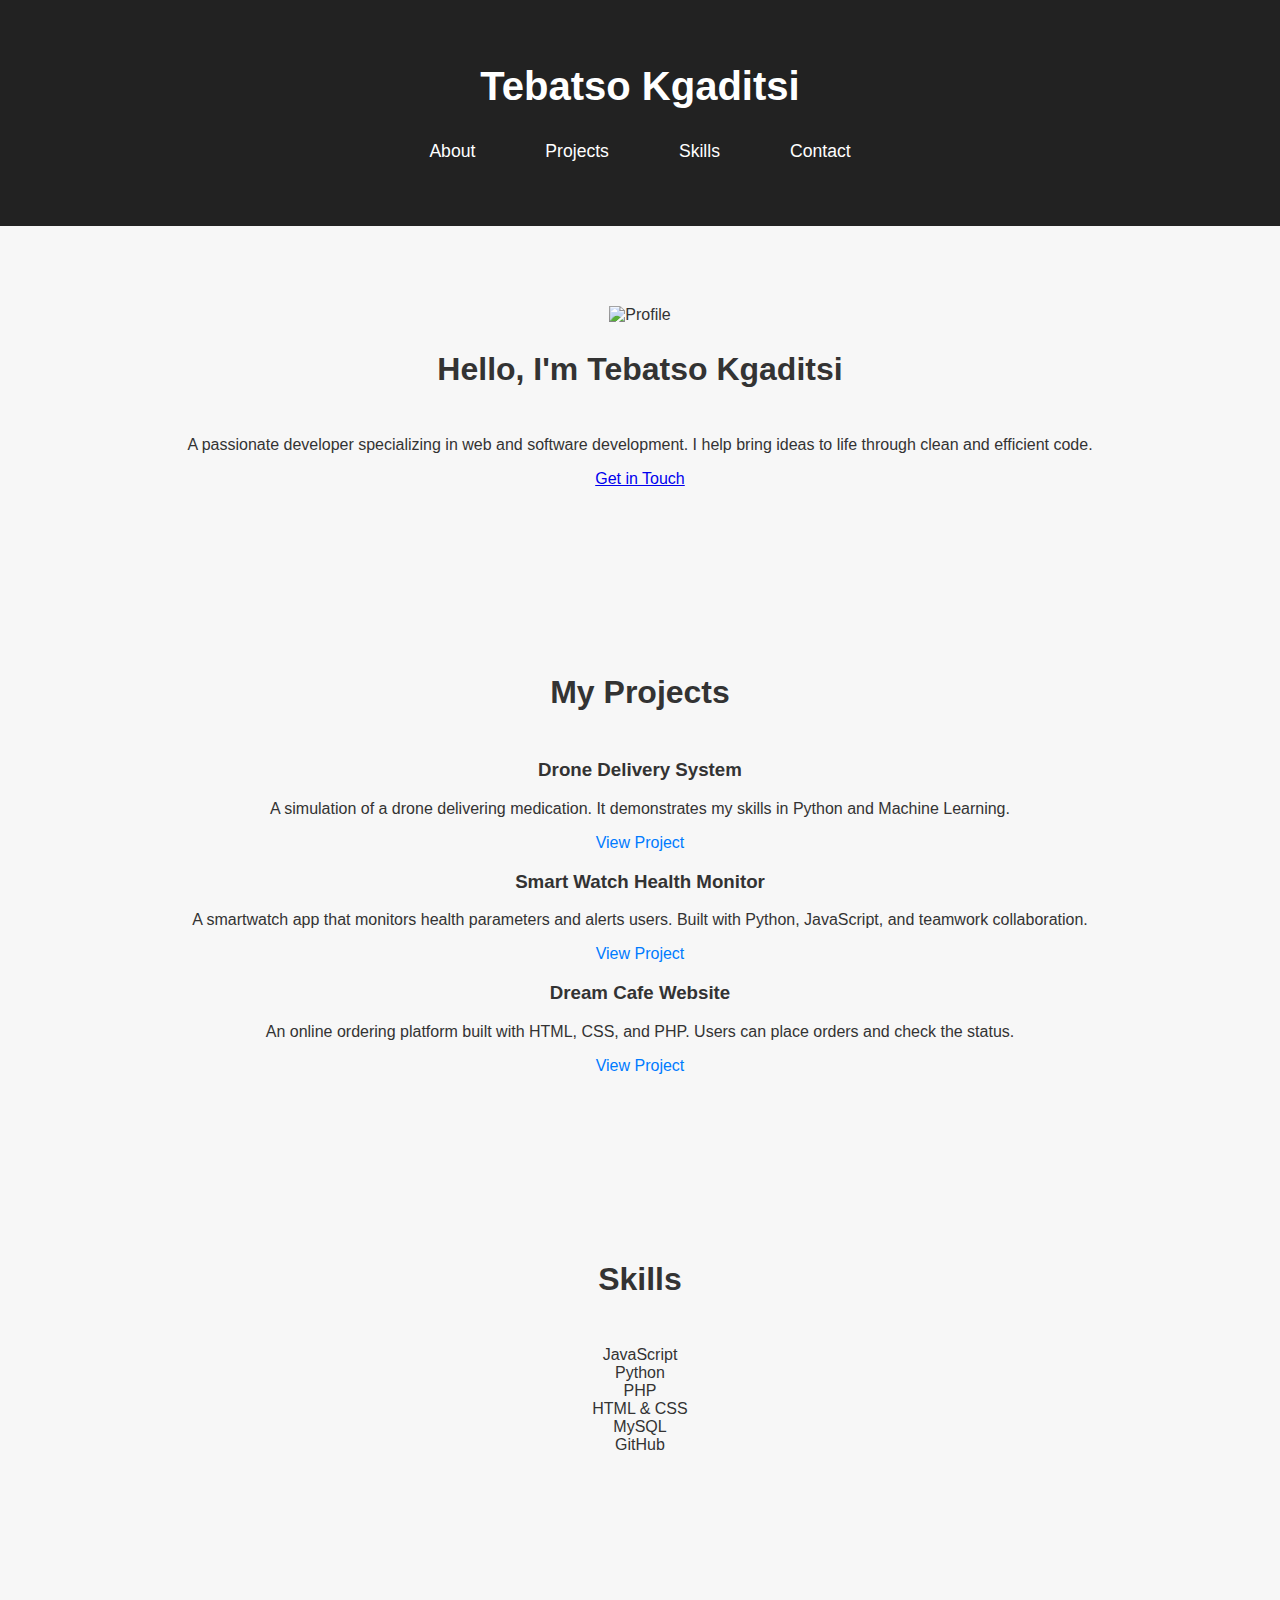
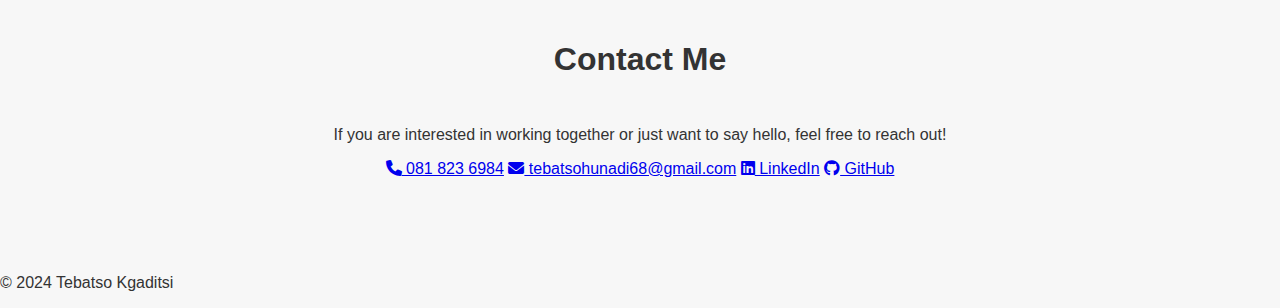
==== commit b49fd7b1: "Update index.html" ====
--- a/index.html
+++ b/index.html
@@ -3,93 +3,94 @@
 <head>
     <meta charset="UTF-8">
     <meta name="viewport" content="width=device-width, initial-scale=1.0">
-    <title>Tebatso Kgaditsi | Developer</title>
+    <title>Tebatso Kgaditsi - Developer Portfolio</title>
     <link rel="stylesheet" href="styles.css">
     <link rel="stylesheet" href="https://cdnjs.cloudflare.com/ajax/libs/font-awesome/6.0.0-beta3/css/all.min.css">
 </head>
 <body>
     <header>
-        <h1>Hi, I'm Tebatso Kgaditsi</h1>
-        <p>Software Developer | IT Enthusiast</p>
-        <nav>
-            <ul>
-                <li><a href="#about">About</a></li>
-                <li><a href="#projects">Projects</a></li>
-                <li><a href="#skills">Skills</a></li>
-                <li><a href="#contact">Contact</a></li>
-                <li><a href="#cv">CV</a></li>
-            </ul>
-        </nav>
+        <div class="container">
+            <h1 class="logo">Tebatso Kgaditsi</h1>
+            <nav>
+                <ul>
+                    <li><a href="#about">About</a></li>
+                    <li><a href="#projects">Projects</a></li>
+                    <li><a href="#skills">Skills</a></li>
+                    <li><a href="#contact">Contact</a></li>
+                </ul>
+            </nav>
+        </div>
     </header>
-    
-    <section id="about">
-        <div class="about-container">
-            <img src="profile.jpg/PP.jfif" alt="Tebatso's Profile Picture" class="profile-picture">
-            <p>
-                I'm an IT professional with a National Diploma in Information Technology and certifications in AWS and Salesforce Administration. I specialize in database management, software development, and business analysis. 
-                Passionate about learning and growing in the tech industry, I’m excited to apply my knowledge to drive impactful solutions.
-                <a href="https://www.credly.com/users/tebatso-k" target="_blank">View my Credly badges</a>
-            </p>
+
+    <section id="about" class="section">
+        <div class="container">
+            <div class="intro">
+                <img src="profile.jpg" alt="Profile" class="profile-image">
+                <h2>Hello, I'm Tebatso Kgaditsi</h2>
+                <p>A passionate developer specializing in web and software development. I help bring ideas to life through clean and efficient code.</p>
+                <a href="#contact" class="cta-button">Get in Touch</a>
+            </div>
         </div>
     </section>
 
-    <section id="projects">
-        <h2>Selected Projects</h2>
-        <div class="project">
-            <h3>Drone Delivery</h3>
-            <p>Simulates a drone delivering medication. It moves towards a drop-off point, waits, then displays a confirmation message.</p>
-            <a href="https://github.com/Kgaditsi/WEB/blob/main/DRONE.py" class="project-link">View Project</a>
-            <p><strong>Languages:</strong> Python, Machine Learning</p>
-        </div>
-        <div class="project">
-            <h3>Smart Watch</h3>
-            <p>Replicates a health-monitoring smartwatch that alerts the user of abnormal readings and upcoming appointments.</p>
-            <a href="https://github.com/INTELLIGENCE-BUILDERS/INTELEGENCE-BUILDERS-PROJECT_2023" class="project-link">View Project</a>
-            <p><strong>Languages:</strong> Python, JavaScript, CSS</p>
-        </div>
-        <div class="project">
-            <h3>Dream Cafe Website</h3>
-            <p>A website allowing students and lecturers to place orders online, with backend data management via ZAMPP.</p>
-            <a href="https://github.com/Kgaditsi/Website.Dream-Cafe" class="project-link">View Project</a>
-            <p><strong>Languages:</strong> HTML, CSS, JavaScript, PHP</p>
+    <section id="projects" class="section">
+        <div class="container">
+            <h2>My Projects</h2>
+            <div class="project-list">
+                <div class="project-card">
+                    <h3>Drone Delivery System</h3>
+                    <p>A simulation of a drone delivering medication. It demonstrates my skills in Python and Machine Learning.</p>
+                    <a href="https://github.com/Kgaditsi/WEB/blob/main/DRONE.py" class="project-link">View Project</a>
+                </div>
+                <div class="project-card">
+                    <h3>Smart Watch Health Monitor</h3>
+                    <p>A smartwatch app that monitors health parameters and alerts users. Built with Python, JavaScript, and teamwork collaboration.</p>
+                    <a href="https://github.com/INTELLIGENCE-BUILDERS/INTELEGENCE-BUILDERS-PROJECT_2023" class="project-link">View Project</a>
+                </div>
+                <div class="project-card">
+                    <h3>Dream Cafe Website</h3>
+                    <p>An online ordering platform built with HTML, CSS, and PHP. Users can place orders and check the status.</p>
+                    <a href="https://github.com/Kgaditsi/Website.Dream-Cafe" class="project-link">View Project</a>
+                </div>
+            </div>
         </div>
     </section>
 
-    <section id="skills">
-        <h2>My Skills</h2>
-        <ul>
-            <li>JavaScript</li>
-            <li>Python</li>
-            <li>Java</li>
-            <li>PHP</li>
-            <li>HTML & CSS</li>
-            <li>MySQL</li>
-            <li>Git</li>
-            <li>Salesforce</li>
-        </ul>
+    <section id="skills" class="section">
+        <div class="container">
+            <h2>Skills</h2>
+            <div class="skills-grid">
+                <div class="skill-card">JavaScript</div>
+                <div class="skill-card">Python</div>
+                <div class="skill-card">PHP</div>
+                <div class="skill-card">HTML & CSS</div>
+                <div class="skill-card">MySQL</div>
+                <div class="skill-card">GitHub</div>
+            </div>
+        </div>
     </section>
 
-    <section id="cv">
-        <h2>Curriculum Vitae</h2>
-        <p>Download my CV to learn more about my professional experience:</p>
-        <a href="KGADITSI_TEBATSO_CV.pdf" download class="cv-link">Download CV</a>
-    </section>
-
-    <section id="contact">
-        <h2>Contact</h2>
-        <p><a href="tel:0818236984"><i class="fas fa-phone-alt"></i> 081 823 6984</a></p>
-        <p><a href="mailto:tebatsohunadi68@gmail.com"><i class="fas fa-envelope"></i> tebatsohunadi68@gmail.com</a></p>
-        <p><a href="https://www.linkedin.com/in/tebatso-kgaditsi-aa6607264/" target="_blank"><i class="fab fa-linkedin"></i> LinkedIn</a></p>
-        <p><a href="https://github.com/Kgaditsi" target="_blank"><i class="fab fa-github"></i> GitHub</a></p>
+    <section id="contact" class="section">
+        <div class="container">
+            <h2>Contact Me</h2>
+            <p>If you are interested in working together or just want to say hello, feel free to reach out!</p>
+            <div class="contact-info">
+                <a href="tel:0818236984" class="contact-item"><i class="fas fa-phone"></i> 081 823 6984</a>
+                <a href="mailto:tebatsohunadi68@gmail.com" class="contact-item"><i class="fas fa-envelope"></i> tebatsohunadi68@gmail.com</a>
+                <a href="https://www.linkedin.com/in/tebatso-kgaditsi-aa6607264/" class="contact-item" target="_blank"><i class="fab fa-linkedin"></i> LinkedIn</a>
+                <a href="https://github.com/Kgaditsi" class="contact-item" target="_blank"><i class="fab fa-github"></i> GitHub</a>
+            </div>
+        </div>
     </section>
 
     <footer>
-        <p>&copy; 2024 Tebatso Kgaditsi</p>
+        <div class="container">
+            <p>&copy; 2024 Tebatso Kgaditsi</p>
+        </div>
     </footer>
-
-    <script src="script.js"></script>
 </body>
 </html>
+
 
     
     <script src="script.js"></script>
--- a/styles.css
+++ b/styles.css
@@ -1,156 +1,109 @@
 /* General styles */
 body {
-    font-family: 'Segoe UI', Tahoma, Geneva, Verdana, sans-serif;
+    font-family: 'Arial', sans-serif;
     margin: 0;
     padding: 0;
-    background: #f5f5f5;
+    background: #f7f7f7;
     color: #333;
 }
 
 /* Header styles */
 header {
-    background-color: #333;
+    background-color: #222;
     color: #fff;
-    padding: 2em 0;
     text-align: center;
+    padding: 4em 0;
 }
 
 header h1 {
     font-size: 2.5em;
     margin: 0;
-    font-weight: 300;
+    font-weight: 600;
 }
 
 header p {
     font-size: 1.2em;
-    font-weight: 400;
-}
-
-/* Navigation styles */
-nav {
-    background-color: #444;
-    padding: 1em 0;
+    margin: 0.5em 0;
+    font-weight: 300;
 }
 
 nav ul {
     list-style: none;
     padding: 0;
-    margin: 0;
     display: flex;
     justify-content: center;
+    margin: 2em 0 0;
 }
 
 nav ul li {
-    margin: 0 15px;
+    margin: 0 20px;
 }
 
 nav ul li a {
+    text-decoration: none;
     color: #fff;
-    text-decoration: none;
-    font-weight: 600;
-    padding: 10px;
-    transition: all 0.3s ease;
+    font-size: 1.1em;
+    padding: 10px 15px;
+    border-radius: 5px;
+    transition: background-color 0.3s;
 }
 
 nav ul li a:hover {
-    background-color: #ff7f50;
-    border-radius: 5px;
+    background-color: #444;
 }
 
 /* Section styles */
 section {
-    padding: 2em;
-    margin: 0 15px;
-    background-color: #fff;
-    border-radius: 8px;
-    box-shadow: 0 0 10px rgba(0, 0, 0, 0.1);
+    padding: 5em 2em;
+    text-align: center;
 }
 
 section h2 {
-    text-align: center;
     font-size: 2em;
-    margin-bottom: 1em;
-}
-
-section p {
-    font-size: 1em;
-    line-height: 1.6;
-    color: #555;
+    margin-bottom: 1.5em;
+    font-weight: 600;
 }
 
 .project {
-    margin-bottom: 1.5em;
+    background-color: #fff;
+    padding: 2em;
+    margin: 1.5em 0;
+    border-radius: 8px;
+    box-shadow: 0 2px 10px rgba(0, 0, 0, 0.1);
 }
 
-.project a {
-    color: #ff7f50;
-    text-decoration: none;
-    font-weight: 600;
+.project p {
+    font-size: 1.1em;
+    margin: 0.5em 0;
 }
 
-.project a:hover {
+.project-link {
+    font-size: 1em;
+    color: #007BFF;
+    text-decoration: none;
+}
+
+.project-link:hover {
     text-decoration: underline;
 }
 
-/* About section styles */
-.about-container {
+/* Skills Section */
+#skills ul {
     display: flex;
     justify-content: center;
-    align-items: center;
+    flex-wrap: wrap;
     gap: 20px;
-    text-align: center;
-}
-
-.profile-picture {
-    width: 120px;
-    height: 120px;
-    border-radius: 50%;
-    object-fit: cover;
-}
-
-/* Skills section styles */
-#skills ul {
-    list-style: none;
-    padding: 0;
-    margin: 0;
-    display: flex;
-    flex-wrap: wrap;
-    justify-content: center;
 }
 
 #skills ul li {
-    background-color: #444;
-    color: #fff;
-    padding: 10px 20px;
-    margin: 10px;
+    background: #eee;
+    padding: 15px;
     border-radius: 5px;
     font-size: 1.1em;
+    width: calc(33.333% - 20px);
+    box-sizing: border-box;
 }
 
-/* Contact section styles */
-#contact a {
-    color: #ff7f50;
-    text-decoration: none;
-    font-weight: 600;
-}
-
-#contact a:hover {
-    text-decoration: underline;
-}
-
-#contact a i {
-    margin-right: 10px;
-}
-
-/* Footer styles */
-footer {
-    text-align: center;
-    padding: 20px;
-    background-color: #333;
-    color: #fff;
-}
-
-/* Media Queries for responsiveness */
 @media (max-width: 768px) {
     header h1 {
         font-size: 2em;
@@ -164,27 +117,27 @@
         flex-direction: column;
     }
 
-    nav ul li {
-        margin: 10px 0;
-    }
-
     .profile-picture {
-        width: 100px;
-        height: 100px;
+        width: 120px;
+        height: 120px;
     }
 
     #skills ul li {
-        font-size: 1em;
+        width: calc(50% - 20px);
     }
 }
 
 @media (max-width: 480px) {
     header h1 {
-        font-size: 1.5em;
+        font-size: 1.8em;
     }
 
-    section {
-        padding: 1.5em;
+    nav ul {
+        flex-direction: column;
+    }
+
+    #skills ul li {
+        width: 100%;
     }
 }
 
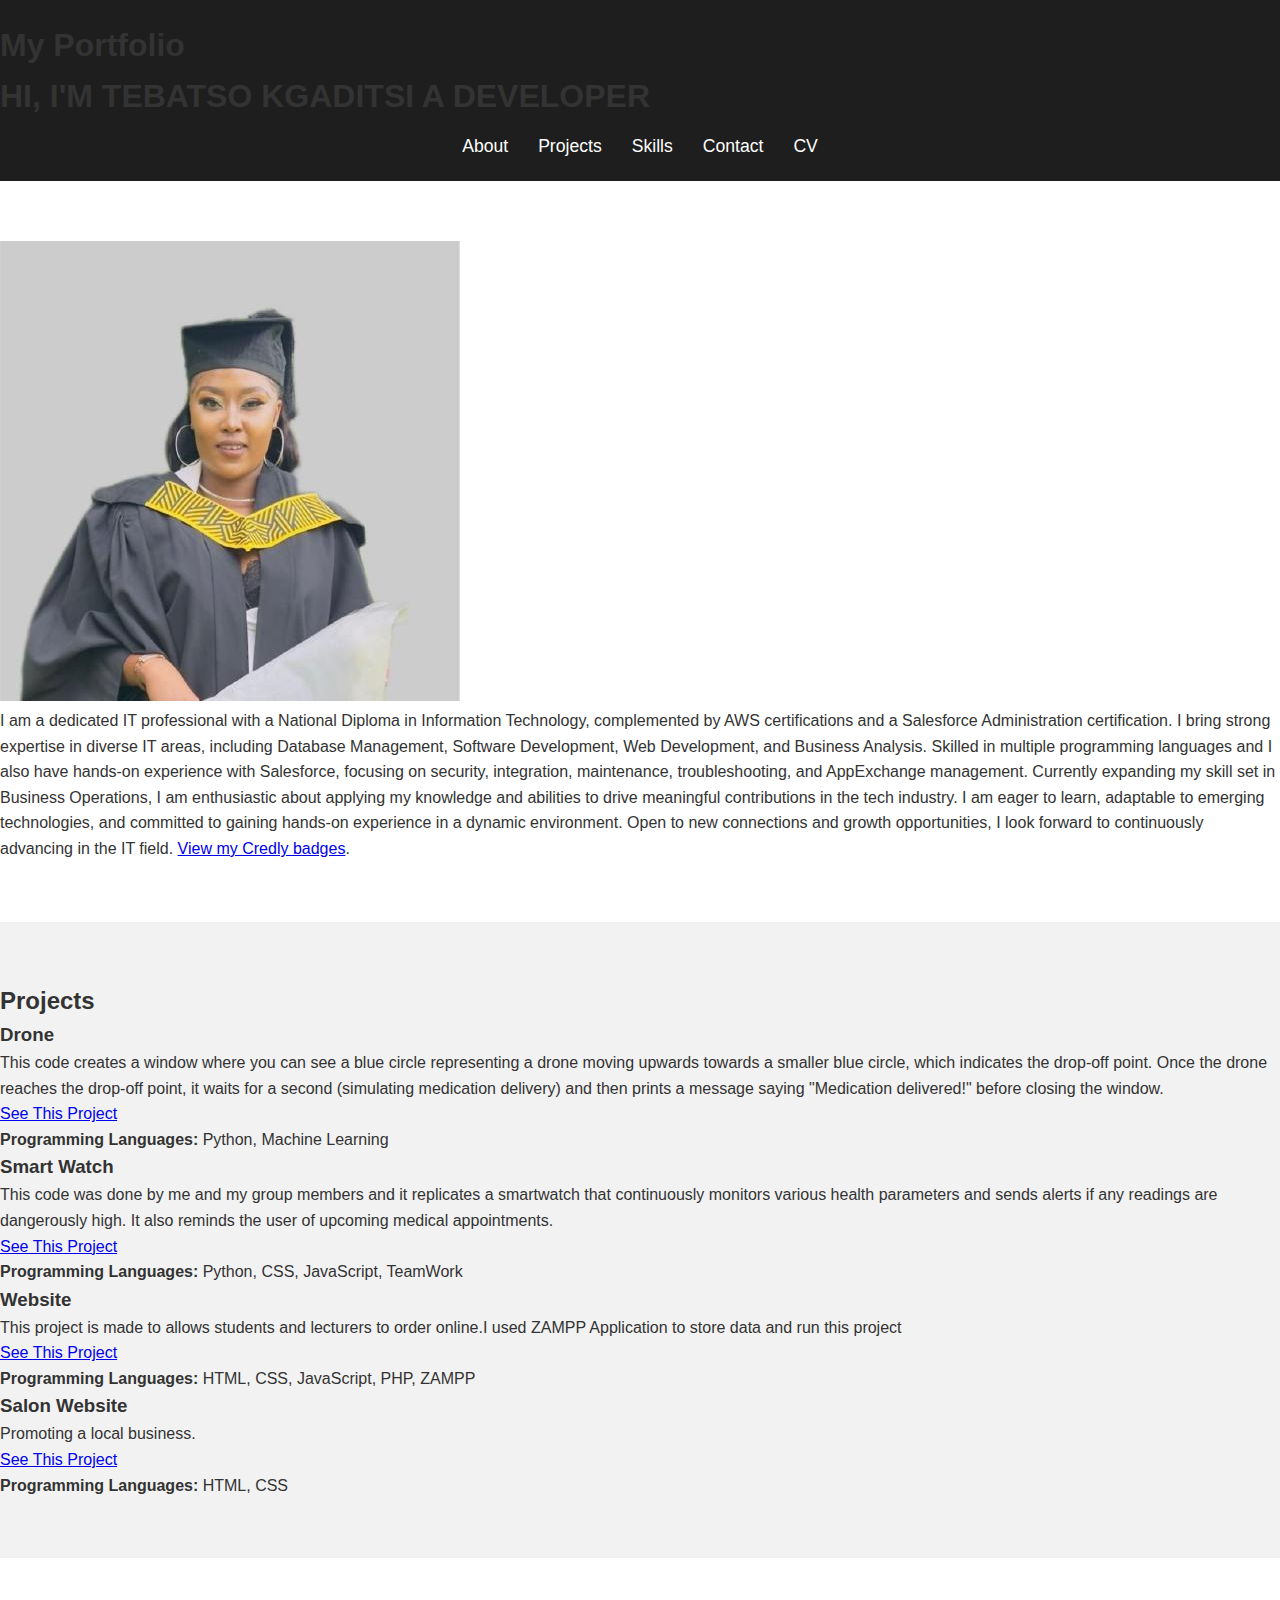
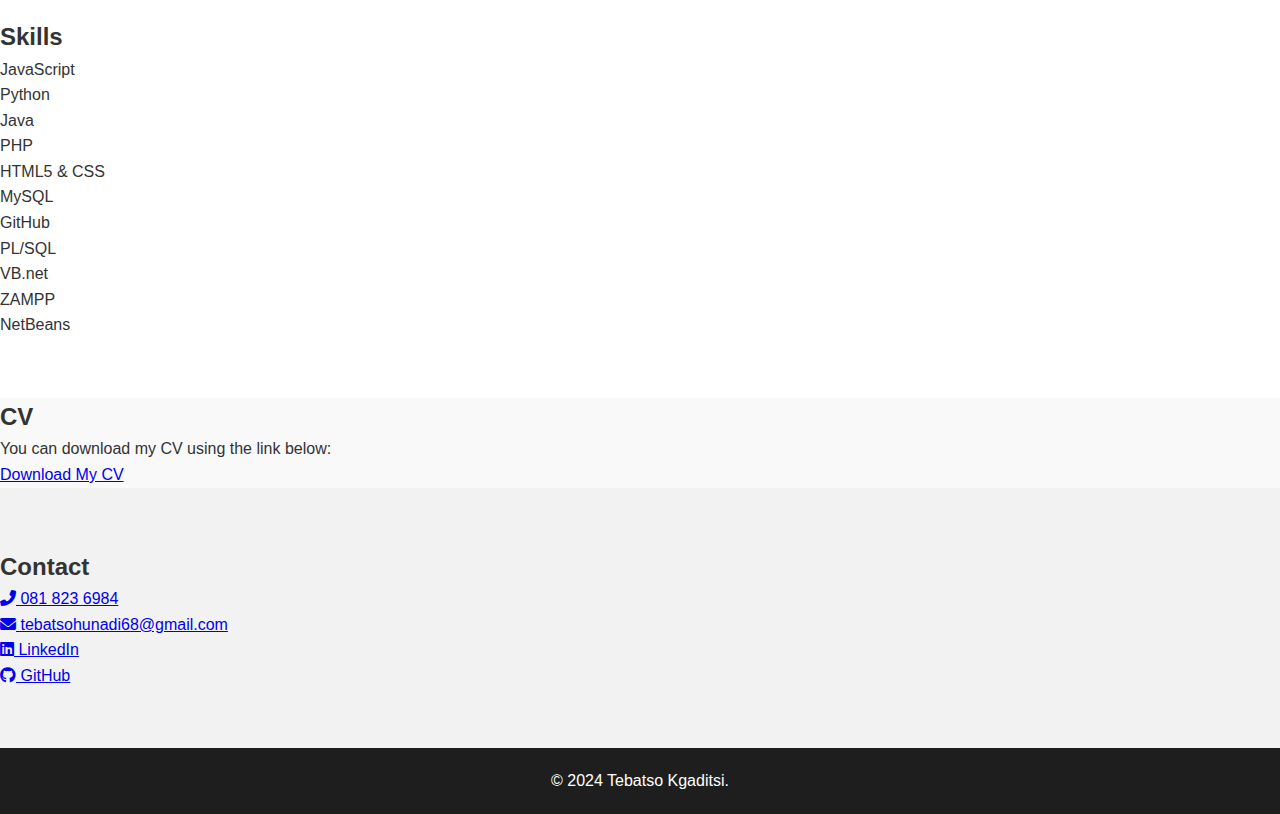
==== commit 538faf2c: "Update index.html" ====
--- a/index.html
+++ b/index.html
@@ -3,97 +3,104 @@
 <head>
     <meta charset="UTF-8">
     <meta name="viewport" content="width=device-width, initial-scale=1.0">
-    <title>Tebatso Kgaditsi - Developer Portfolio</title>
+    <title>My Portfolio</title>
     <link rel="stylesheet" href="styles.css">
     <link rel="stylesheet" href="https://cdnjs.cloudflare.com/ajax/libs/font-awesome/6.0.0-beta3/css/all.min.css">
 </head>
 <body>
     <header>
-        <div class="container">
-            <h1 class="logo">Tebatso Kgaditsi</h1>
-            <nav>
-                <ul>
-                    <li><a href="#about">About</a></li>
-                    <li><a href="#projects">Projects</a></li>
-                    <li><a href="#skills">Skills</a></li>
-                    <li><a href="#contact">Contact</a></li>
-                </ul>
-            </nav>
-        </div>
+        <h1>My Portfolio</h1>
+        <h1>HI, I'M TEBATSO KGADITSI A DEVELOPER</h1>
+        <nav>
+            <ul>
+                <li><a href="#about">About</a></li>
+                <li><a href="#projects">Projects</a></li>
+                <li><a href="#skills">Skills</a></li>
+                <li><a href="#contact">Contact</a></li>
+                <li><a href="#cv">CV</a></li>
+            </ul>
+        </nav>
     </header>
-
-    <section id="about" class="section">
-        <div class="container">
-            <div class="intro">
-                <img src="profile.jpg" alt="Profile" class="profile-image">
-                <h2>Hello, I'm Tebatso Kgaditsi</h2>
-                <p>A passionate developer specializing in web and software development. I help bring ideas to life through clean and efficient code.</p>
-                <a href="#contact" class="cta-button">Get in Touch</a>
-            </div>
+    
+    <section id="about">
+        <div class="about-container">
+            <img src="profile.jpg/PP.jfif" alt="pic" class="profile-picture">
+            <p>I am a dedicated IT professional with a National Diploma in Information Technology, complemented by AWS certifications and a Salesforce Administration certification.
+                I bring strong expertise in diverse IT areas, including Database Management, Software Development, Web Development, and Business Analysis. 
+                Skilled in multiple programming languages and I also have hands-on experience with Salesforce, focusing on security, integration, maintenance, troubleshooting, and AppExchange management.
+                Currently expanding my skill set in Business Operations, I am enthusiastic about applying my knowledge and abilities to drive meaningful contributions in the tech industry.
+                I am eager to learn, adaptable to emerging technologies, and committed to gaining hands-on experience in a dynamic environment.
+                Open to new connections and growth opportunities, I look forward to continuously advancing in the IT field.
+                <a href="https://www.credly.com/users/tebatso-k" target="_blank">View my Credly badges</a>.
+            </p>
         </div>
     </section>
 
-    <section id="projects" class="section">
-        <div class="container">
-            <h2>My Projects</h2>
-            <div class="project-list">
-                <div class="project-card">
-                    <h3>Drone Delivery System</h3>
-                    <p>A simulation of a drone delivering medication. It demonstrates my skills in Python and Machine Learning.</p>
-                    <a href="https://github.com/Kgaditsi/WEB/blob/main/DRONE.py" class="project-link">View Project</a>
-                </div>
-                <div class="project-card">
-                    <h3>Smart Watch Health Monitor</h3>
-                    <p>A smartwatch app that monitors health parameters and alerts users. Built with Python, JavaScript, and teamwork collaboration.</p>
-                    <a href="https://github.com/INTELLIGENCE-BUILDERS/INTELEGENCE-BUILDERS-PROJECT_2023" class="project-link">View Project</a>
-                </div>
-                <div class="project-card">
-                    <h3>Dream Cafe Website</h3>
-                    <p>An online ordering platform built with HTML, CSS, and PHP. Users can place orders and check the status.</p>
-                    <a href="https://github.com/Kgaditsi/Website.Dream-Cafe" class="project-link">View Project</a>
-                </div>
-            </div>
+    <section id="projects">
+        <h2>Projects</h2>
+        <div class="project">
+            <h3>Drone</h3>
+            <p>This code creates a window where you can see a blue circle representing a drone moving upwards towards a smaller blue circle, which indicates the drop-off point. Once the drone reaches the drop-off point, it waits for a second (simulating medication delivery) and then prints a message saying "Medication delivered!" before closing the window.</p>
+            <a href="https://github.com/Kgaditsi/WEB/blob/main/DRONE.py">See This Project</a>
+            <p><strong>Programming Languages:</strong> Python, Machine Learning</p>
+        </div>
+        <div class="project">
+            <h3>Smart Watch</h3>
+            <p>This code was done by me and my group members and it replicates a smartwatch that continuously monitors various health parameters and sends alerts if any readings are dangerously high. It also reminds the user of upcoming medical appointments.</p>
+            <a href="https://github.com/INTELLIGENCE-BUILDERS/INTELEGENCE-BUILDERS-PROJECT_2023">See This Project</a>
+            <p><strong>Programming Languages:</strong> Python, CSS, JavaScript, TeamWork</p>
+        </div>
+        <div class="project">
+            <h3>Website</h3>
+            <p>This project is made to allows students and lecturers to order online.I used ZAMPP Application to store data and run this project</p>
+            <a href="https://github.com/Kgaditsi/Website.Dream-Cafe">See This Project</a>
+            <p><strong>Programming Languages:</strong> HTML, CSS, JavaScript, PHP, ZAMPP</p>
+        </div>
+        
+        <div class="project">
+            <h3>Salon Website</h3>
+            <p>Promoting a local business.</p>
+            <a href="https://kgaditsi.github.io/Salon-website/">See This Project</a>
+            <p><strong>Programming Languages:</strong> HTML, CSS</p>
         </div>
     </section>
 
-    <section id="skills" class="section">
-        <div class="container">
-            <h2>Skills</h2>
-            <div class="skills-grid">
-                <div class="skill-card">JavaScript</div>
-                <div class="skill-card">Python</div>
-                <div class="skill-card">PHP</div>
-                <div class="skill-card">HTML & CSS</div>
-                <div class="skill-card">MySQL</div>
-                <div class="skill-card">GitHub</div>
-            </div>
-        </div>
+    <section id="skills">
+        <h2>Skills</h2>
+        <ul>
+            <li>JavaScript</li>
+            <li>Python</li>
+            <li>Java</li>
+            <li>PHP</li>
+            <li>HTML5 & CSS</li>
+            <li>MySQL</li>
+            <li>GitHub</li>
+            <li>PL/SQL</li>
+            <li>VB.net</li>
+            <li>ZAMPP</li>
+            <li>NetBeans</li>
+            
+        </ul>
     </section>
 
-    <section id="contact" class="section">
-        <div class="container">
-            <h2>Contact Me</h2>
-            <p>If you are interested in working together or just want to say hello, feel free to reach out!</p>
-            <div class="contact-info">
-                <a href="tel:0818236984" class="contact-item"><i class="fas fa-phone"></i> 081 823 6984</a>
-                <a href="mailto:tebatsohunadi68@gmail.com" class="contact-item"><i class="fas fa-envelope"></i> tebatsohunadi68@gmail.com</a>
-                <a href="https://www.linkedin.com/in/tebatso-kgaditsi-aa6607264/" class="contact-item" target="_blank"><i class="fab fa-linkedin"></i> LinkedIn</a>
-                <a href="https://github.com/Kgaditsi" class="contact-item" target="_blank"><i class="fab fa-github"></i> GitHub</a>
-            </div>
-        </div>
+    <section id="cv">
+        <h2>CV</h2>
+        <p>You can download my CV using the link below:</p>
+        <p><a href="KGADITSI_TEBATSO_CV.pdf" download>Download My CV</a></p>
     </section>
 
+    <section id="contact">
+        <h2>Contact</h2>
+        <p><a href="tel:081 823 6984"><i class="fas fa-phone-alt"></i> 081 823 6984</a></p>
+        <p><a href="mailto:tebatsohunadi68@gmail.com"><i class="fas fa-envelope"></i> tebatsohunadi68@gmail.com</a></p>
+        <p><a href="https://www.linkedin.com/in/tebatso-kgaditsi-aa6607264/" target="_blank"><i class="fab fa-linkedin"></i> LinkedIn</a></p>
+        <p><a href="https://github.com/Kgaditsi" target="_blank"><i class="fab fa-github"></i> GitHub</a></p>
+    </section>
+
+    <script src="script.js"></script>
     <footer>
-        <div class="container">
-            <p>&copy; 2024 Tebatso Kgaditsi</p>
-        </div>
+        <p>&copy; 2024 Tebatso Kgaditsi.</p>
     </footer>
 </body>
 </html>
 
-
-    
-    <script src="script.js"></script>
-</body>
-</html>
-
--- a/styles.css
+++ b/styles.css
@@ -1,144 +1,178 @@
-/* General styles */
+/* Reset and General Styles */
+* {
+    margin: 0;
+    padding: 0;
+    box-sizing: border-box;
+}
 body {
     font-family: 'Arial', sans-serif;
-    margin: 0;
-    padding: 0;
-    background: #f7f7f7;
+    background-color: #f9f9f9;
     color: #333;
+    line-height: 1.6;
+}
+.container {
+    width: 80%;
+    margin: 0 auto;
 }
 
-/* Header styles */
+/* Header */
 header {
-    background-color: #222;
+    background-color: #1e1e1e;
+    padding: 20px 0;
+}
+header .logo {
+    font-size: 2.5em;
     color: #fff;
     text-align: center;
-    padding: 4em 0;
+    letter-spacing: 1px;
+}
+nav ul {
+    list-style: none;
+    display: flex;
+    justify-content: center;
+    margin-top: 10px;
+}
+nav ul li {
+    margin: 0 15px;
+}
+nav ul li a {
+    color: #fff;
+    text-decoration: none;
+    font-weight: 500;
+    font-size: 1.1em;
+}
+nav ul li a:hover {
+    color: #ff5722;
 }
 
-header h1 {
-    font-size: 2.5em;
-    margin: 0;
+/* About Section */
+#about {
+    background-color: #fff;
+    padding: 60px 0;
+}
+#about .intro {
+    text-align: center;
+}
+.profile-image {
+    border-radius: 50%;
+    width: 150px;
+    height: 150px;
+    object-fit: cover;
+    margin-bottom: 20px;
+}
+.cta-button {
+    background-color: #ff5722;
+    padding: 10px 20px;
+    color: #fff;
+    text-decoration: none;
     font-weight: 600;
+    border-radius: 5px;
+}
+.cta-button:hover {
+    background-color: #e64a19;
 }
 
-header p {
-    font-size: 1.2em;
-    margin: 0.5em 0;
-    font-weight: 300;
+/* Projects Section */
+#projects {
+    background-color: #f2f2f2;
+    padding: 60px 0;
 }
-
-nav ul {
-    list-style: none;
-    padding: 0;
+#projects .project-list {
     display: flex;
-    justify-content: center;
-    margin: 2em 0 0;
+    justify-content: space-between;
+    flex-wrap: wrap;
 }
-
-nav ul li {
-    margin: 0 20px;
+.project-card {
+    background-color: #fff;
+    width: 30%;
+    padding: 20px;
+    margin: 15px 0;
+    border-radius: 5px;
+    box-shadow: 0 4px 8px rgba(0, 0, 0, 0.1);
 }
-
-nav ul li a {
-    text-decoration: none;
-    color: #fff;
-    font-size: 1.1em;
-    padding: 10px 15px;
-    border-radius: 5px;
-    transition: background-color 0.3s;
+.project-card h3 {
+    margin-bottom: 10px;
 }
-
-nav ul li a:hover {
-    background-color: #444;
+.project-card p {
+    margin-bottom: 15px;
 }
-
-/* Section styles */
-section {
-    padding: 5em 2em;
-    text-align: center;
-}
-
-section h2 {
-    font-size: 2em;
-    margin-bottom: 1.5em;
-    font-weight: 600;
-}
-
-.project {
-    background-color: #fff;
-    padding: 2em;
-    margin: 1.5em 0;
-    border-radius: 8px;
-    box-shadow: 0 2px 10px rgba(0, 0, 0, 0.1);
-}
-
-.project p {
-    font-size: 1.1em;
-    margin: 0.5em 0;
-}
-
 .project-link {
-    font-size: 1em;
-    color: #007BFF;
+    color: #ff5722;
     text-decoration: none;
 }
-
 .project-link:hover {
-    text-decoration: underline;
+    color: #e64a19;
 }
 
 /* Skills Section */
-#skills ul {
-    display: flex;
-    justify-content: center;
-    flex-wrap: wrap;
+#skills {
+    background-color: #fff;
+    padding: 60px 0;
+}
+.skills-grid {
+    display: grid;
+    grid-template-columns: repeat(3, 1fr);
     gap: 20px;
+    text-align: center;
+}
+.skill-card {
+    background-color: #ff5722;
+    padding: 20px;
+    border-radius: 5px;
+    color: #fff;
+    font-size: 1.1em;
 }
 
-#skills ul li {
-    background: #eee;
-    padding: 15px;
-    border-radius: 5px;
-    font-size: 1.1em;
-    width: calc(33.333% - 20px);
-    box-sizing: border-box;
+/* Contact Section */
+#contact {
+    background-color: #f2f2f2;
+    padding: 60px 0;
+}
+.contact-info {
+    text-align: center;
+}
+.contact-item {
+    display: block;
+    margin: 15px 0;
+    color: #333;
+    text-decoration: none;
+    font-size: 1.2em;
+}
+.contact-item i {
+    margin-right: 10px;
+}
+.contact-item:hover {
+    color: #ff5722;
 }
 
+/* Footer */
+footer {
+    background-color: #1e1e1e;
+    color: #fff;
+    text-align: center;
+    padding: 20px 0;
+}
+footer p {
+    font-size: 1em;
+}
+
+/* Media Queries */
 @media (max-width: 768px) {
-    header h1 {
-        font-size: 2em;
+    .skills-grid {
+        grid-template-columns: 1fr 1fr;
     }
-
-    header p {
-        font-size: 1em;
-    }
-
-    nav ul {
-        flex-direction: column;
-    }
-
-    .profile-picture {
-        width: 120px;
-        height: 120px;
-    }
-
-    #skills ul li {
-        width: calc(50% - 20px);
+    .project-card {
+        width: 45%;
     }
 }
-
 @media (max-width: 480px) {
-    header h1 {
-        font-size: 1.8em;
+    .skills-grid {
+        grid-template-columns: 1fr;
     }
-
-    nav ul {
-        flex-direction: column;
-    }
-
-    #skills ul li {
+    .project-card {
         width: 100%;
     }
 }
 
 
+
